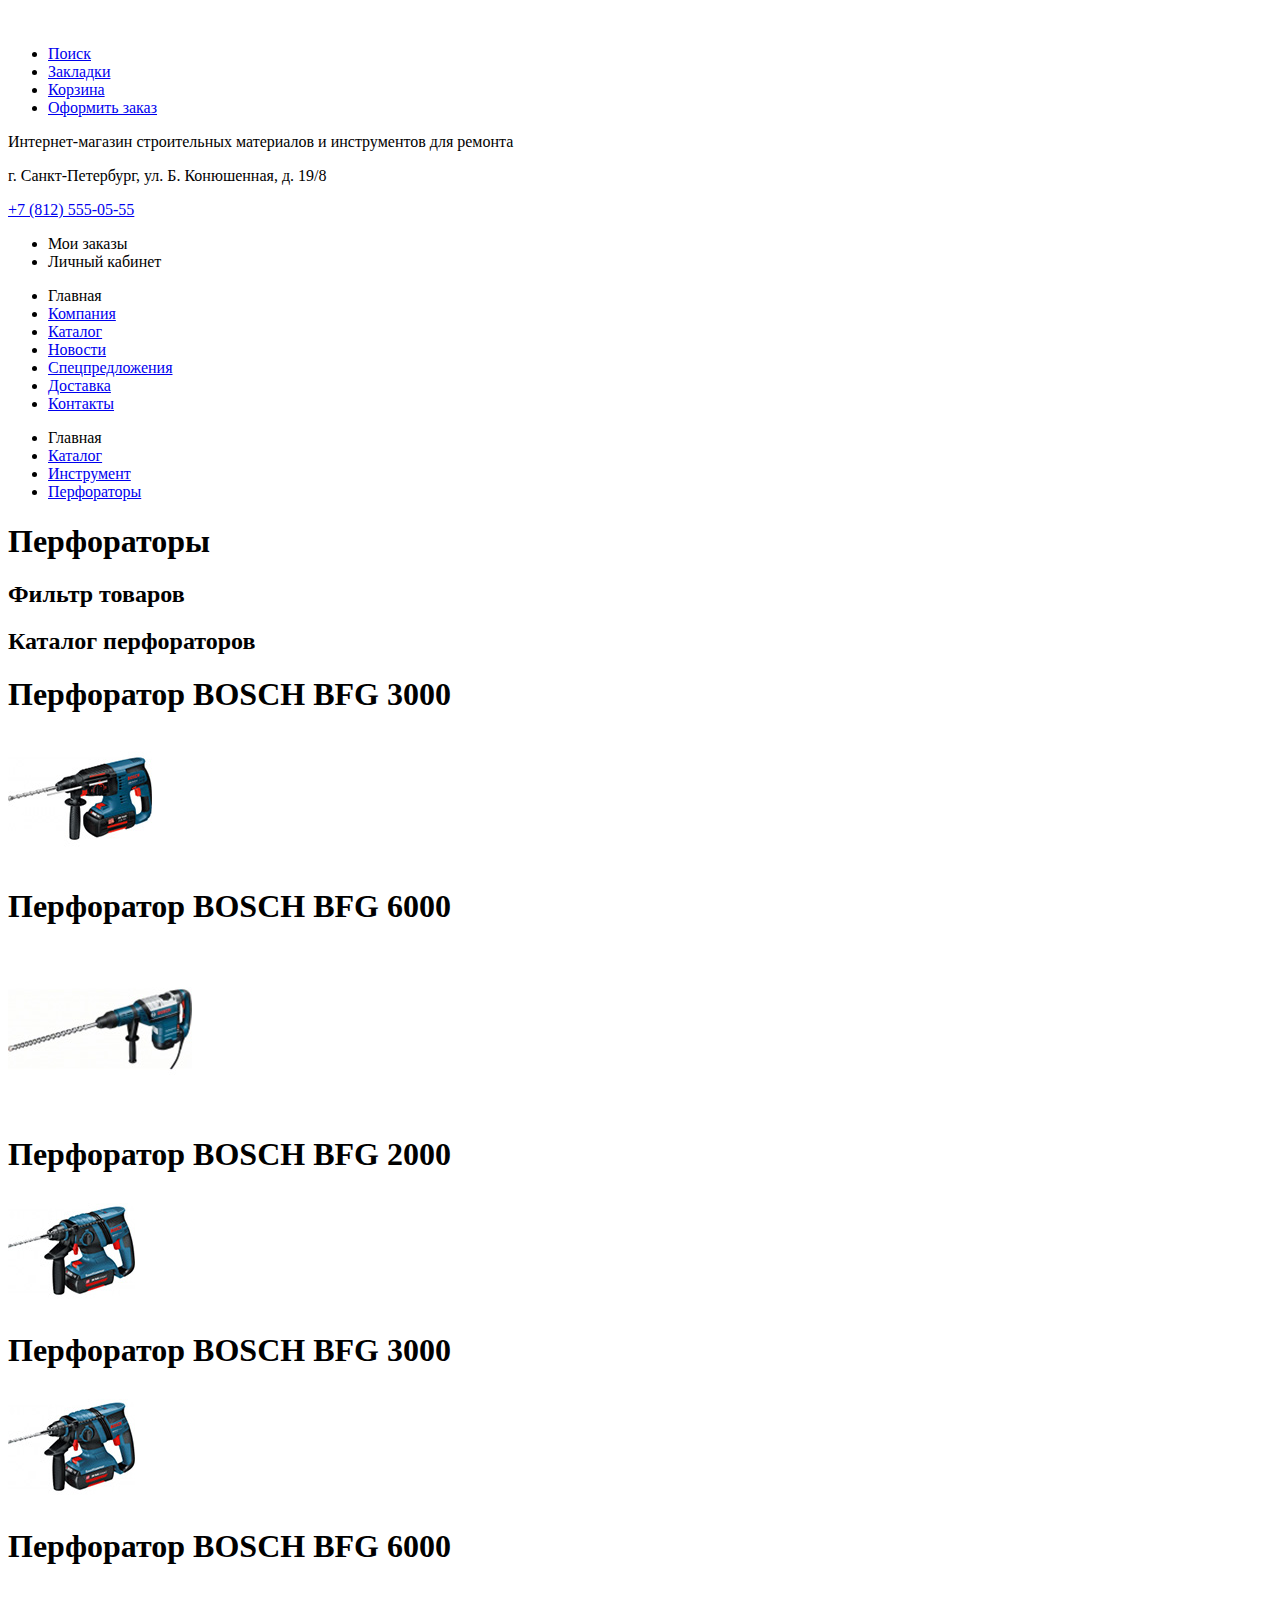
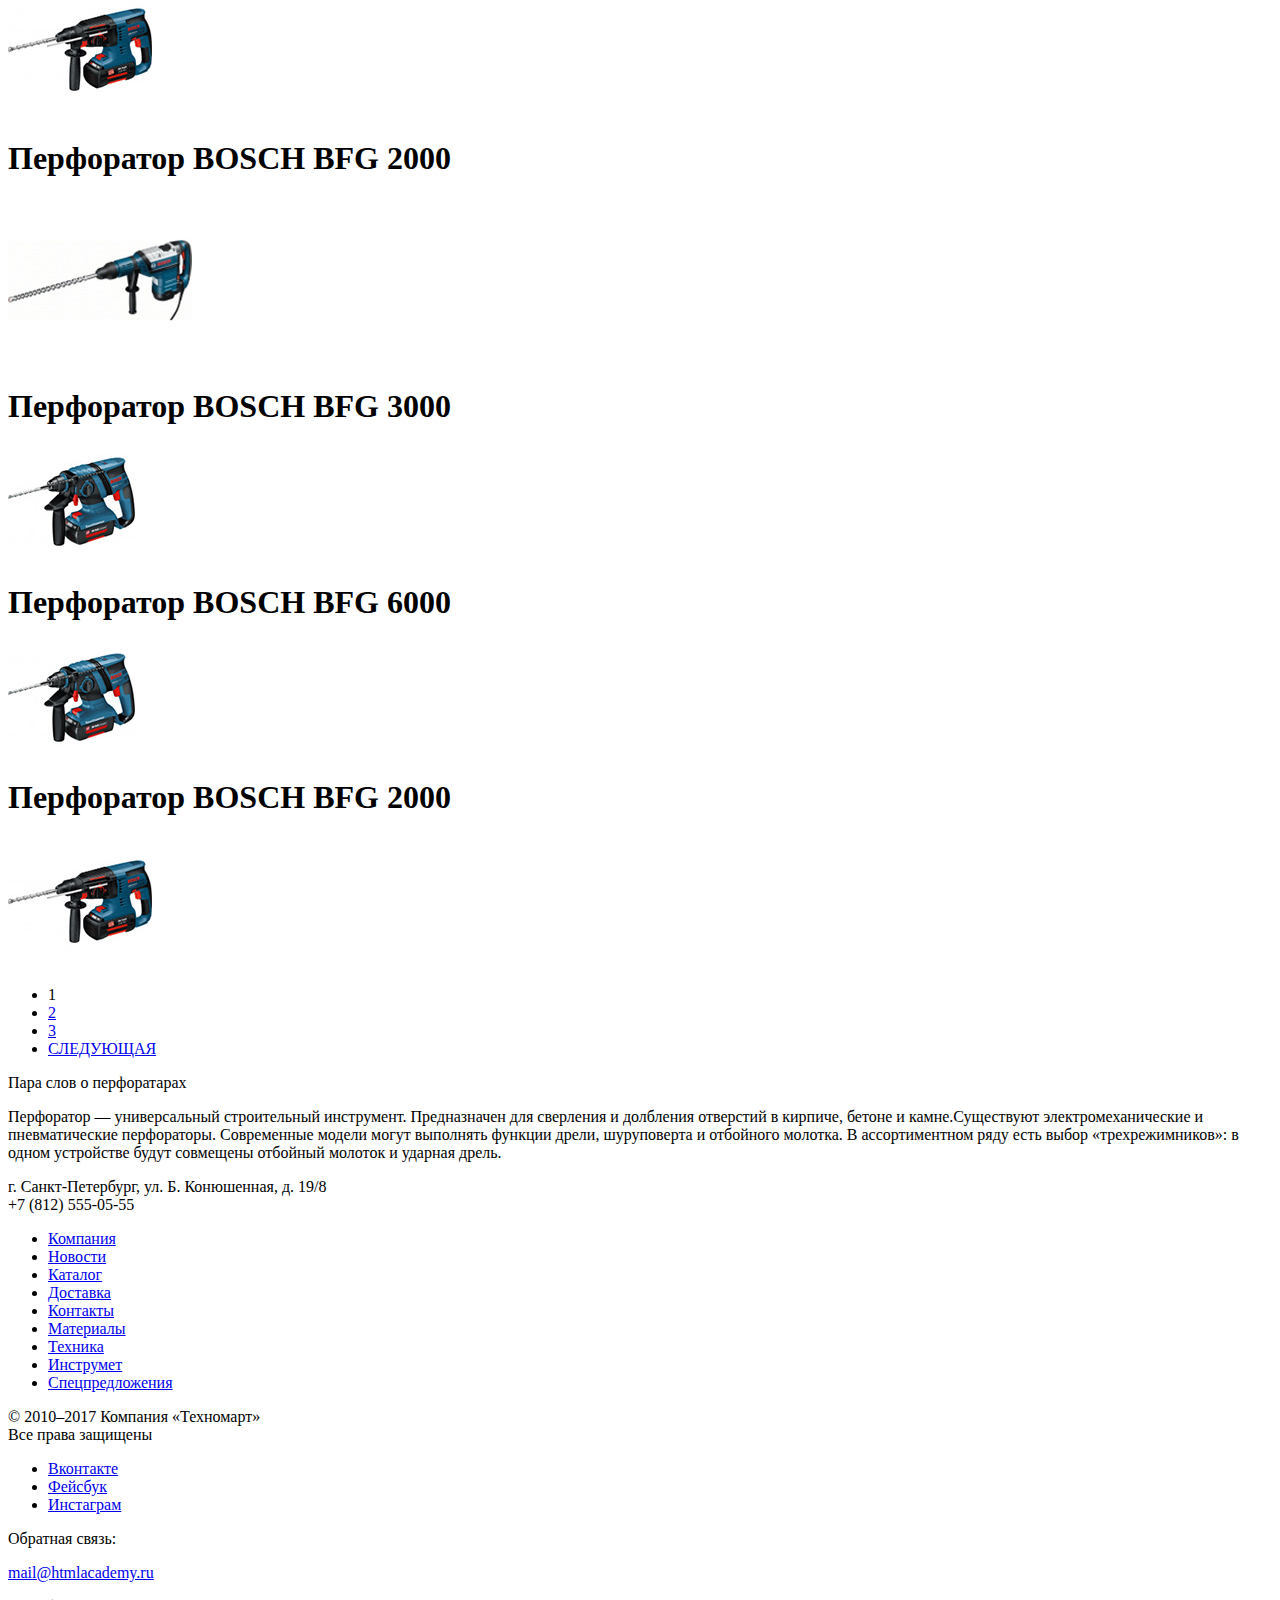
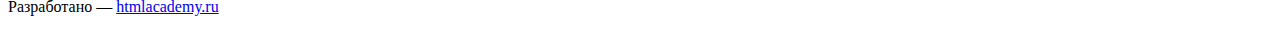
==== inner.html @ 3822a85f "Zweite Aufgabe" ====
<!DOCTYPE html>
<html lang="ru">
<head>
	<meta charset="UTF-8">
	<title>HTML Academy: Техномарт2</title>
</head>
<body>
	<header class="main-heder">
		<nav class="top-navigation">
			<a class="main-header-logo" href="index.html">
               <img src="img/index-logo.svg" alt="Логотип «Техномарт»">
            </a>
			<ul class="top-menu">
				<li class="search-link"><a href="#">Поиск</a></li>
				<li class="bookmarks-link"><a href="#">Закладки</a></li>
				<li class="cart-link"><a href="#">Корзина</a></li>
				<li class="order-link"><a href="#">Оформить заказ</a></li>
			</ul>
			<p class="row-heading"> Интернет-магазин строительных материалов и инструментов для ремонта</p>
			<p class="row-address">г. Санкт-Петербург, ул. Б. Конюшенная, д. 19/8</p>
			<p class="row-telefon"><a href="tel:+78125550555">+7 (812) 555-05-55</a></p>
			<ul class="user-navigation">
				<li class="orders-link">Мои заказы</li>
				<li class="PersonalArea-link">Личный кабинет</li>
			</ul>
		</nav>
		<nav class="site-navigation">
			<ul class="site-menu">
				<li><a>Главная</a></li>
				<li><a href="#">Компания</a></li>
				<li><a href="#">Каталог</a></li>
				<li><a href="#">Новости</a></li>
				<li><a href="#">Спецпредложения</a></li>
				<li><a href="#">Доставка</a></li>
				<li><a href="#">Контакты</a></li>
			</ul>
		</nav>
	</header>
	<main class="container">
		<ul class="breadcrubs">
			<li><a>Главная</a></li>
			<li><a href="#">Каталог</a></li>
			<li class="item-instruments"><a href="#">Инструмент</a></li>
			<li class="breadcrumbs-current"><a href="#">Перфораторы</a></li>
		</ul>
		<h1 class="visually-hidden">Перфораторы</h1>
		<section class="filters">
			<h2 class="visually-hidden">Фильтр товаров</h2>
			<!-- Здесь будет форма -->
		</section>
		<section class="catalog">
        	<h2 class="visually-hidden">Каталог перфораторов</h2>
        	<article class="catalog-item">
				<h1>Перфоратор BOSCH BFG 3000</h1>
				<a><img src="img/snippet-1.jpg" alt="Перфоратор BOSCH BFG 3000"></a>
        	</article>
        	<article class="catalog-item">
        		<h1>Перфоратор BOSCH BFG 6000</h1>
        		<a><img src="img/snippet-2.jpg" alt="Перфоратор BOSCH BFG 6000"></a>
        	</article>
        	<article class="catalog-item">
        		<h1>Перфоратор BOSCH BFG 2000</h1>
        		<a><img src="img/snippet-3.jpg" alt="Перфоратор BOSCH BFG 2000"></a>
        	</article>
        	<article class="catalog-item">
				<h1>Перфоратор BOSCH BFG 3000</h1>
				<a><img src="img/snippet-4.jpg" alt="Перфоратор BOSCH BFG 3000"></a>
        	</article>
        	<article class="catalog-item">
        		<h1>Перфоратор BOSCH BFG 6000</h1>
        		<a><img src="img/snippet-1.jpg" alt="Перфоратор BOSCH BFG 6000"></a>
        	</article>
        	<article class="catalog-item">
        		<h1>Перфоратор BOSCH BFG 2000</h1>
        		<a><img src="img/snippet-2.jpg" alt="Перфоратор BOSCH BFG 2000"></a>
        	</article>
        	<article class="catalog-item">
				<h1>Перфоратор BOSCH BFG 3000</h1>
				<a><img src="img/snippet-3.jpg" alt="Перфоратор BOSCH BFG 3000"></a>
        	</article>
        	<article class="catalog-item">
        		<h1>Перфоратор BOSCH BFG 6000</h1>
        		<a><img src="img/snippet-4.jpg" alt="Перфоратор BOSCH BFG 6000"></a>
        	</article>
        	<article class="catalog-item">
        		<h1>Перфоратор BOSCH BFG 2000</h1>
        		<a><img src="img/snippet-1.jpg" alt="Перфоратор BOSCH BFG 2000"></a>
        	</article>
        	<ul class="pagination-list">
          		<li class="pagination-item pagination-item-current"><a>1</a></li>
          		<li class="pagination-item"><a href="#">2</a></li>
          		<li class="pagination-item"><a href="#">3</a></li>
          		<li class="pagination-item"><a href="#">СЛЕДУЮЩАЯ</a></li>
        	</ul>

        </section>
        <section class="description">
        	<p>Пара слов о перфоратарах</p>
        	<p>Перфоратор — универсальный строительный инструмент. Предназначен для сверления и долбления отверстий в кирпиче, бетоне и камне.Существуют электромеханические и пневматические перфораторы. Современные модели могут выполнять функции дрели, шуруповерта и отбойного молотка. В ассортиментном ряду есть выбор «трехрежимников»: в одном устройстве будут совмещены отбойный молоток и ударная дрель.
        	</p>
        	
        </section>
 	</main>
 	<footer class="main-footer">
 		<div class="footer-address">
			<p>г. Санкт-Петербург, ул. Б. Конюшенная, д. 19/8<br>
			+7 (812) 555-05-55 </p>
		</div>
			<div class="footer-nav">
				<ul>
					<li><a href="#">Компания</a></li>
					<li><a href="#">Новости</a></li>
					<li><a href="#">Каталог</a></li>
					<li><a href="#">Доставка</a></li>
					<li><a href="#">Контакты</a></li>
					<li><a href="#">Материалы</a></li>
					<li><a href="#">Техника</a></li>
					<li><a href="#">Инструмет</a></li>
					<li><a href="#">Спецпредложения</a></li>
				</ul>
			</div>
			<p>© 2010–2017 Компания «Техномарт»<br>
				Все права защищены
			</p>
			<div class="footer-social">
       			<ul>
       				<li><a class="social-button" href="#">Вконтакте</a></li>
        			<li><a class="social-button" href="#">Фейсбук</a></li>
        			<li><a class="social-button" href="#">Инстаграм</a></li>
        		</ul>
      		</div>
			<p>Обратная связь:</p>
			<a href="mailto:mail@htmlacademy.ru">mail@htmlacademy.ru</a>
			<p>Разработано — <a href="http://htmlacademy.ru">htmlacademy.ru
			</a>
			</p>
		</footer>
	</body>
</html>
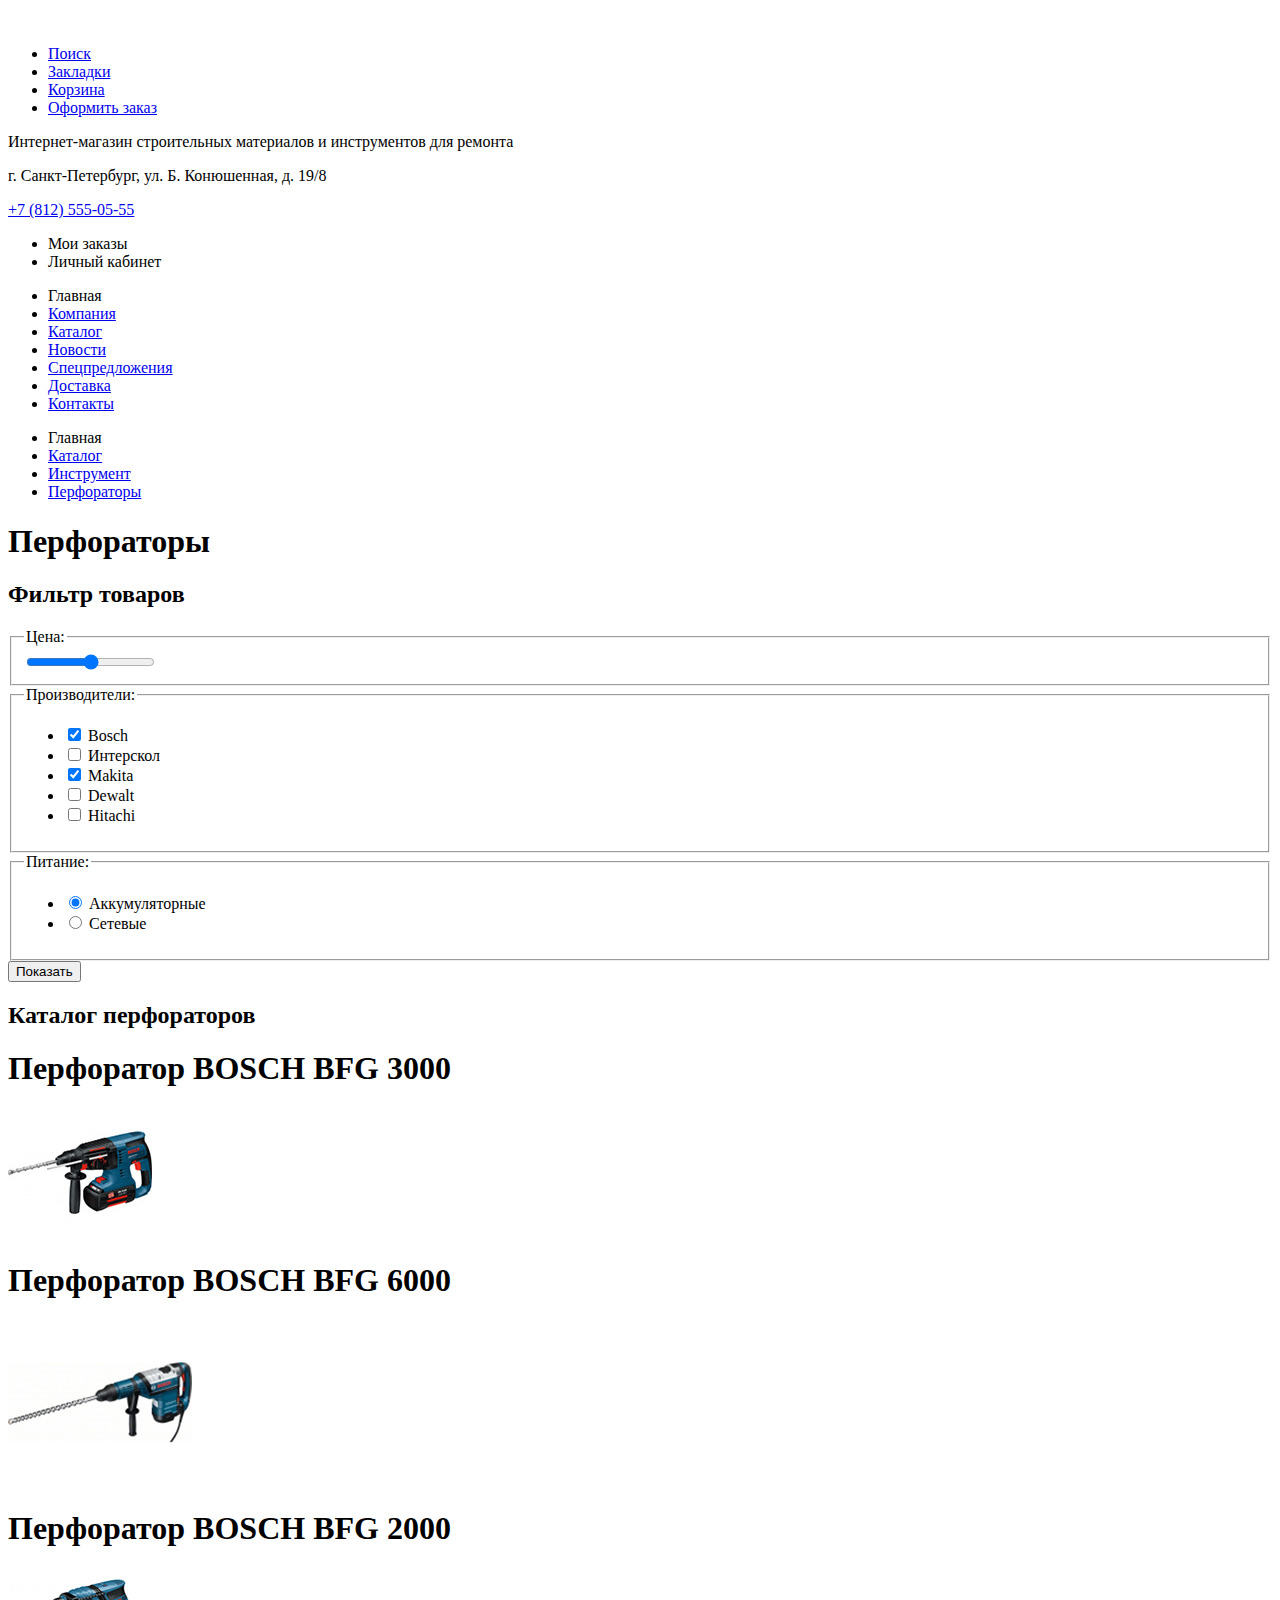
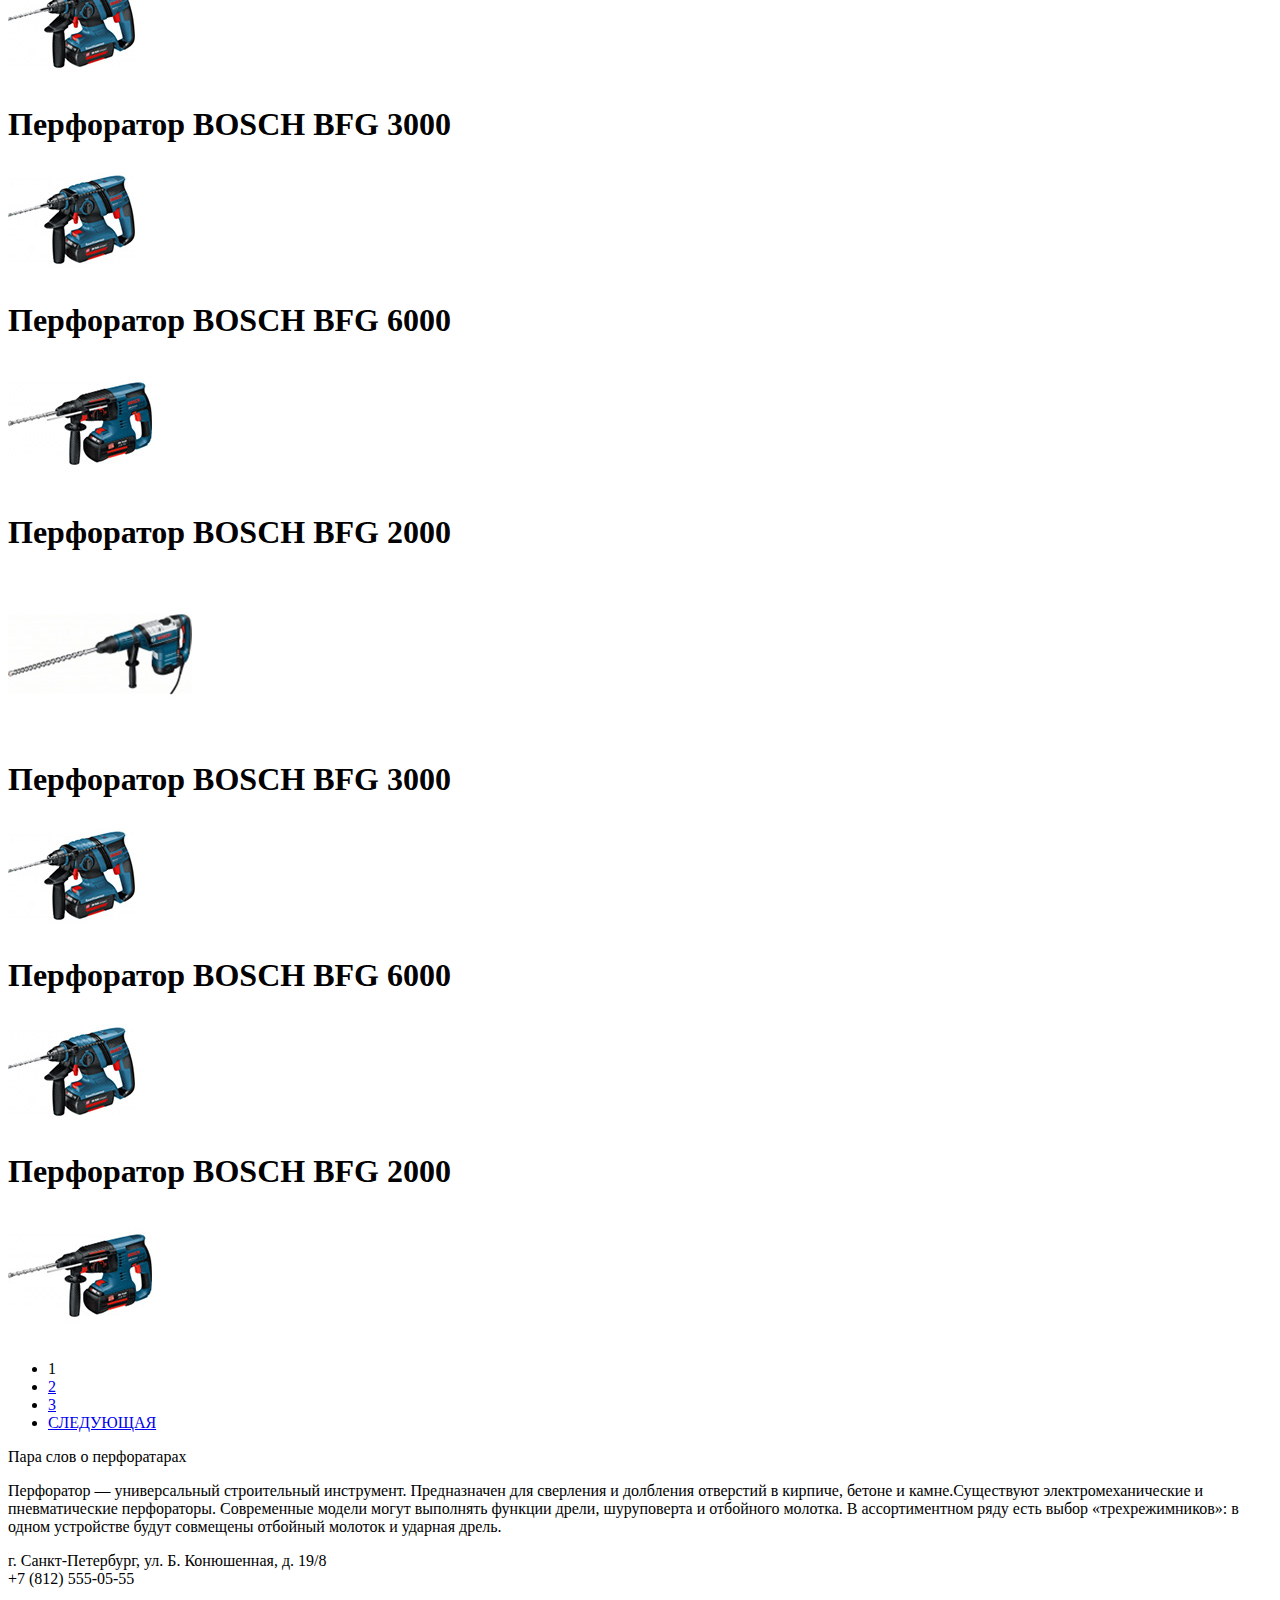
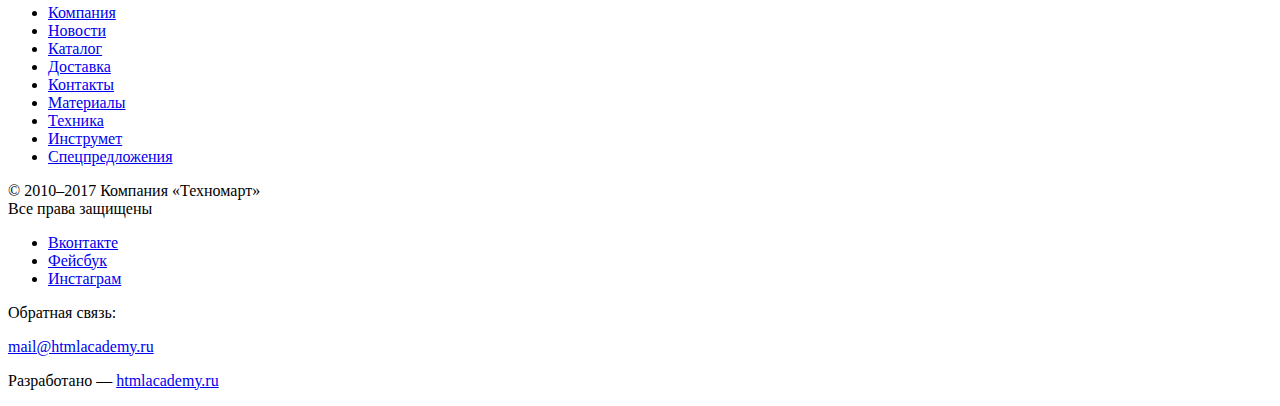
==== commit d47bef1e: "Dritte Aufgabe" ====
--- a/inner.html
+++ b/inner.html
@@ -46,7 +46,56 @@
 		<h1 class="visually-hidden">Перфораторы</h1>
 		<section class="filters">
 			<h2 class="visually-hidden">Фильтр товаров</h2>
-			<!-- Здесь будет форма -->
+			<form class="filter" method="get" action="https://echo.htmlacademy.ru">
+				<fieldset>
+					<legend>Цена:</legend>
+					<input type="range" name="preis-wahlen" id="filter-preis" min="0" max="30000" step="1">
+				</fieldset>
+				<fieldset>
+					<legend>Производители:</legend>
+					<ul>
+						<li>
+							<input type="checkbox" name="bosch" id="filter-bosch" checked>  
+							<label for="filter-bosch">Bosch</label>
+
+						</li>
+
+						<li>
+							<input type="checkbox" name="interskrol" id="filter-interskrol">
+							<label for="filter-interskrol">Интерскол</lable>
+
+						</li>
+						<li>
+							<input type="checkbox" name="makita" id="filter-makita" checked>
+							<label for="filter-makita">Makita</lable>
+
+						</li>
+						<li>
+							<input type="checkbox" name="dewalt" id="filter-dewalt">
+							<label for="filter-dewalt">Dewalt</lable>
+						</li>
+						<li>
+							<input type="checkbox" name="hitachi" id="filter-hitachi">
+							<label for="filter-hitachi">Hitachi</lable>
+						</li>
+					</ul>
+				</fieldset>
+				<fieldset>
+					<legend>Питание:</legend>
+					<ul>
+						<li>
+							<input type="radio" name="product-type" id="filter-akku" checked>
+							<label for="filter-akku">Аккумуляторные</label>
+						</li>
+
+						<li>
+							<input type="radio" name="product-type" id="filter-netz">
+							<label for="filter-netz">Сетевые</label>
+						</li>
+					</ul>
+				</fieldset>	
+				<button class="button" type="submit">Показать</button>
+			</form>
 		</section>
 		<section class="catalog">
         	<h2 class="visually-hidden">Каталог перфораторов</h2>
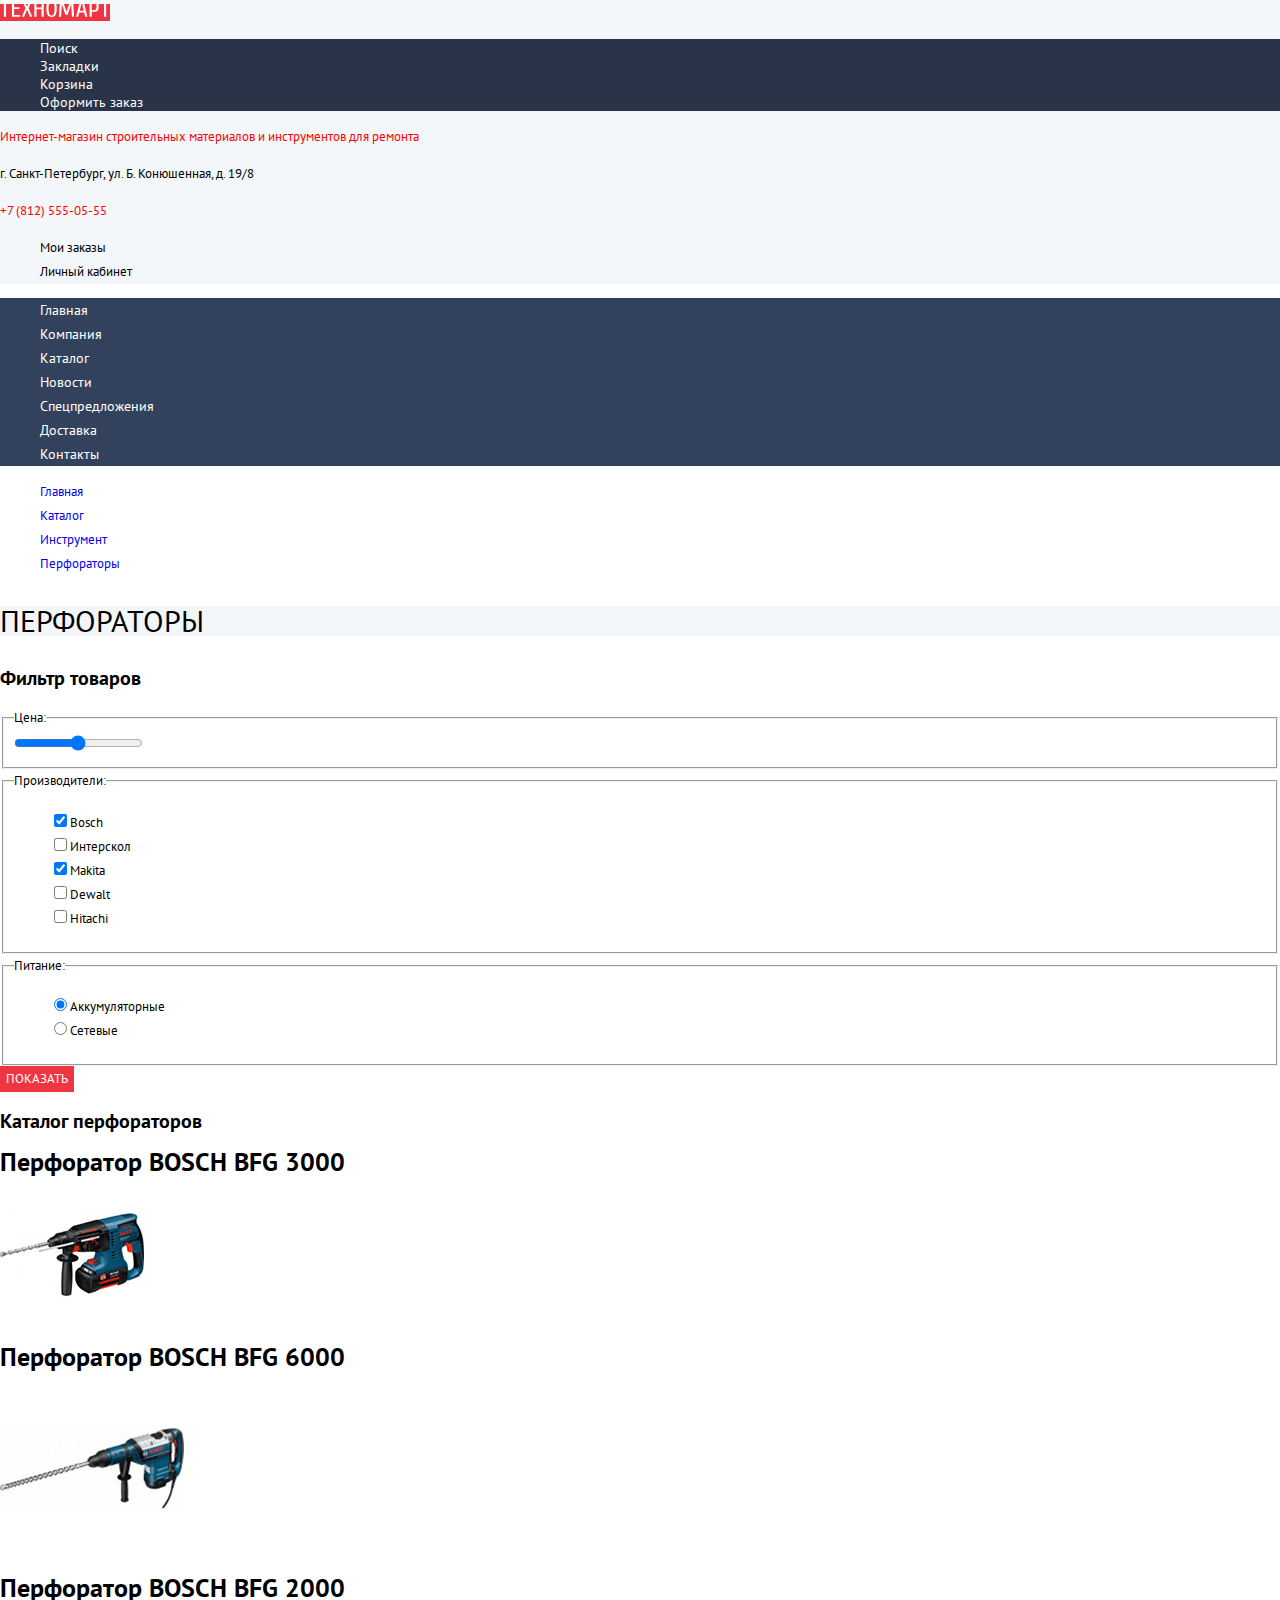
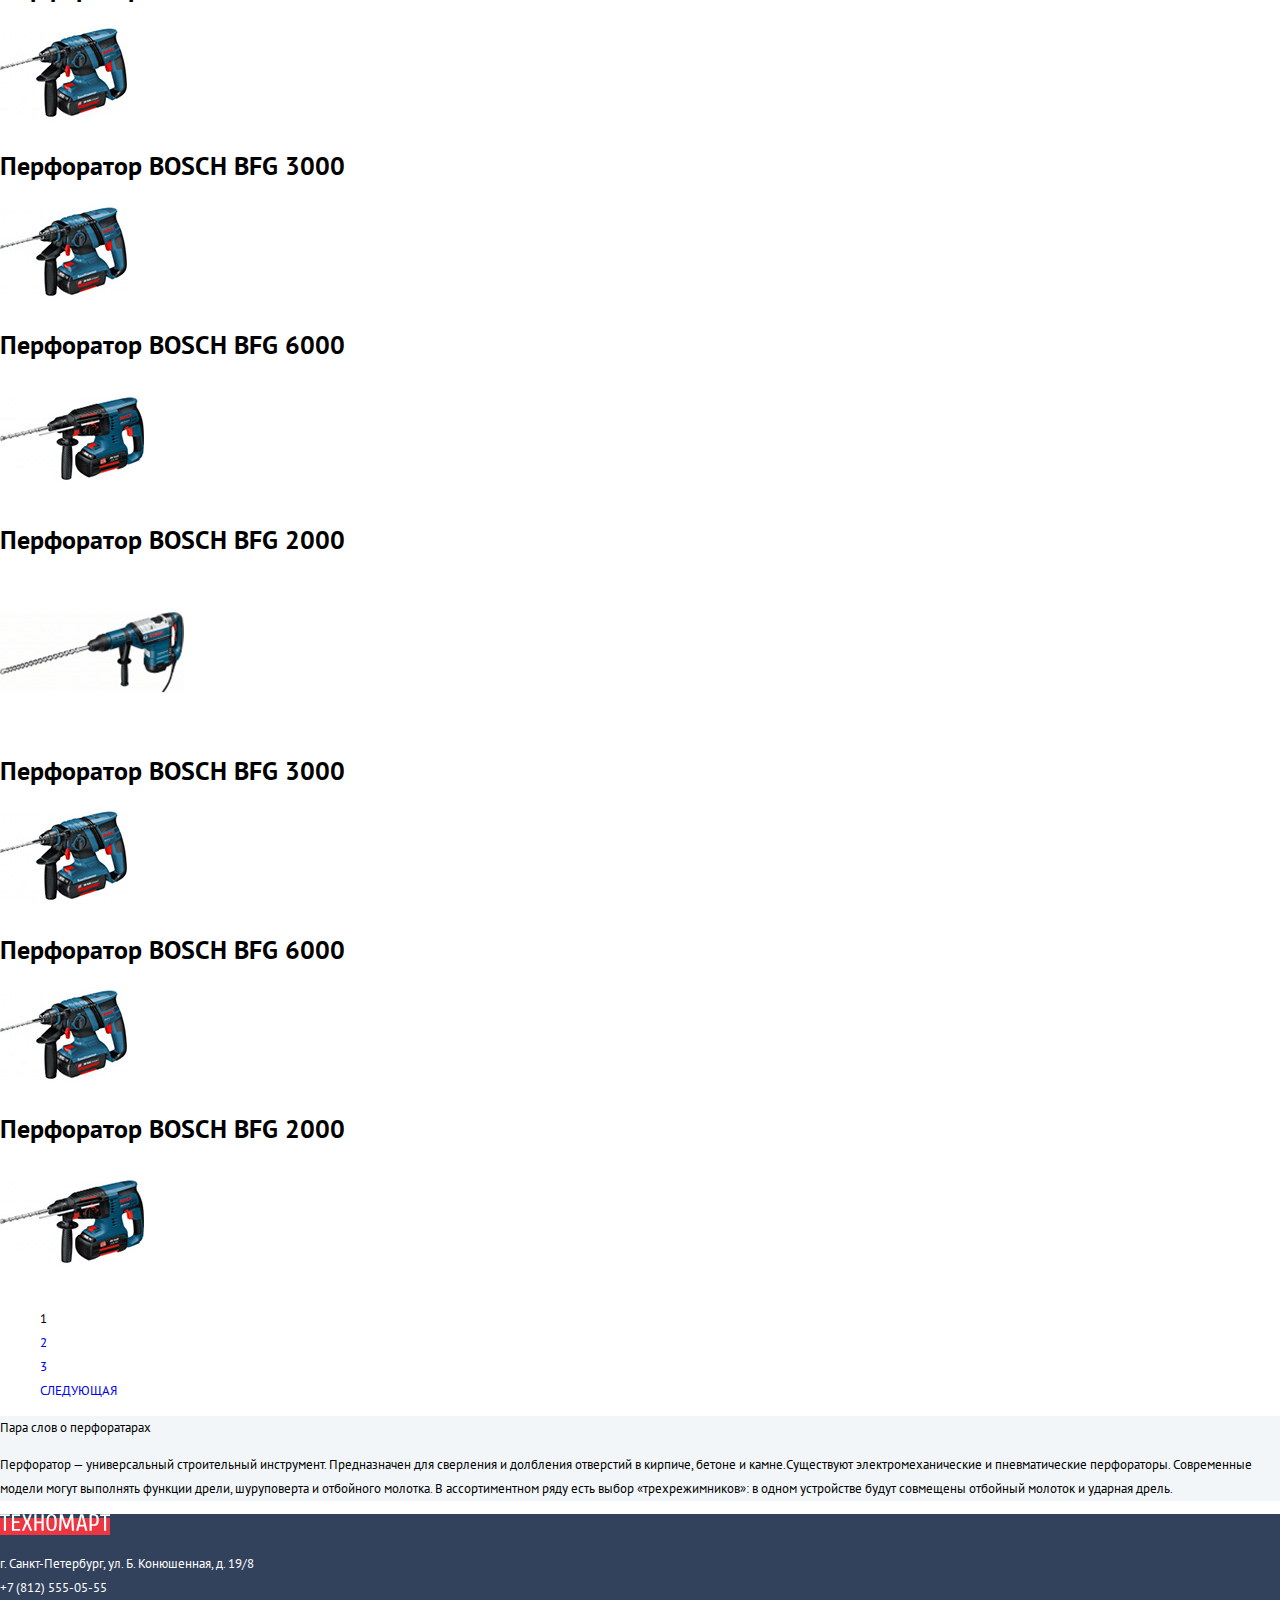
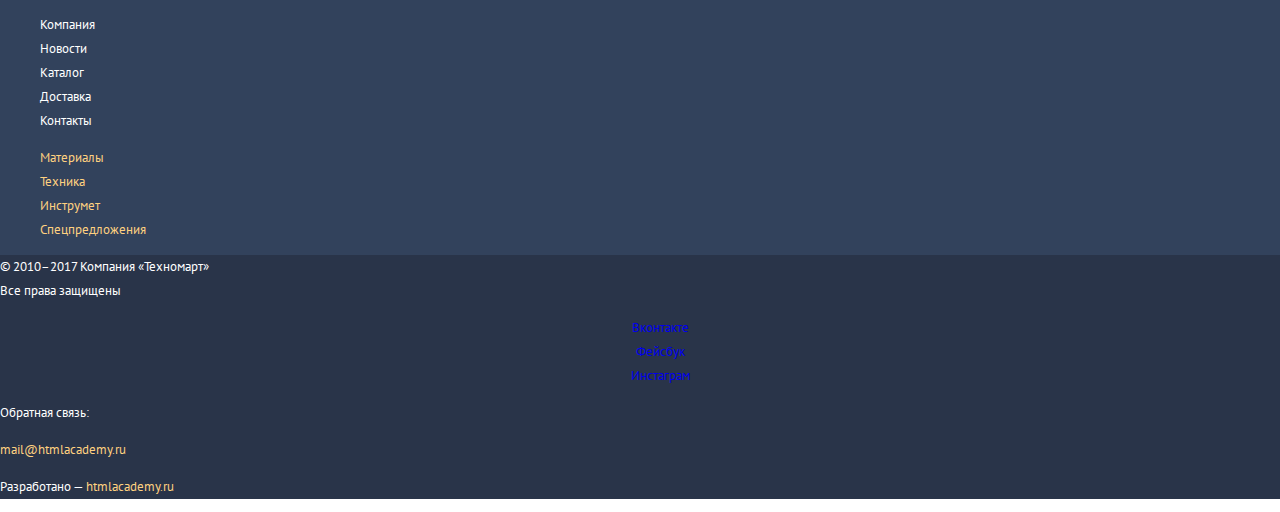
==== commit b220be86: "Vierte Aufgabe" ====
--- a/inner.html
+++ b/inner.html
@@ -3,6 +3,9 @@
 <head>
 	<meta charset="UTF-8">
 	<title>HTML Academy: Техномарт2</title>
+	<link href="https://fonts.googleapis.com/css?family=PT+Sans&amp;subset=cyrillic" rel="stylesheet">
+    <link href="css/normalize.css" rel="stylesheet">
+    <link rel="stylesheet" type="text/css" href="css/mystyle.css">
 </head>
 <body>
 	<header class="main-heder">
@@ -26,7 +29,7 @@
 		</nav>
 		<nav class="site-navigation">
 			<ul class="site-menu">
-				<li><a>Главная</a></li>
+				<li><a href="#">Главная</a></li>
 				<li><a href="#">Компания</a></li>
 				<li><a href="#">Каталог</a></li>
 				<li><a href="#">Новости</a></li>
@@ -38,12 +41,12 @@
 	</header>
 	<main class="container">
 		<ul class="breadcrubs">
-			<li><a>Главная</a></li>
+			<li><a href="#">Главная</a></li>
 			<li><a href="#">Каталог</a></li>
 			<li class="item-instruments"><a href="#">Инструмент</a></li>
 			<li class="breadcrumbs-current"><a href="#">Перфораторы</a></li>
 		</ul>
-		<h1 class="visually-hidden">Перфораторы</h1>
+		<p class="beschriftung-inner">Перфораторы</p>
 		<section class="filters">
 			<h2 class="visually-hidden">Фильтр товаров</h2>
 			<form class="filter" method="get" action="https://echo.htmlacademy.ru">
@@ -53,20 +56,20 @@
 				</fieldset>
 				<fieldset>
 					<legend>Производители:</legend>
-					<ul>
-						<li>
-							<input type="checkbox" name="bosch" id="filter-bosch" checked>  
+					<ul class="filters-list">
+						<li>
+							<input class="filter-input" type="checkbox" name="bosch" id="filter-bosch" checked>  
 							<label for="filter-bosch">Bosch</label>
 
 						</li>
 
 						<li>
-							<input type="checkbox" name="interskrol" id="filter-interskrol">
+							<input  class="filter-input" type="checkbox" name="interskrol" id="filter-interskrol">
 							<label for="filter-interskrol">Интерскол</lable>
 
 						</li>
 						<li>
-							<input type="checkbox" name="makita" id="filter-makita" checked>
+							<input  class="filter-input" type="checkbox" name="makita" id="filter-makita" checked>
 							<label for="filter-makita">Makita</lable>
 
 						</li>
@@ -82,7 +85,7 @@
 				</fieldset>
 				<fieldset>
 					<legend>Питание:</legend>
-					<ul>
+					<ul class="filters-list">
 						<li>
 							<input type="radio" name="product-type" id="filter-akku" checked>
 							<label for="filter-akku">Аккумуляторные</label>
@@ -151,38 +154,47 @@
         </section>
  	</main>
  	<footer class="main-footer">
+ 		<a class="main-header-logo">
+               <img src="img/index-logo.svg" alt="Логотип «Техномарт»">
+            </a>
  		<div class="footer-address">
 			<p>г. Санкт-Петербург, ул. Б. Конюшенная, д. 19/8<br>
 			+7 (812) 555-05-55 </p>
 		</div>
 			<div class="footer-nav">
-				<ul>
+				<ul class="footer-nav-list1">
 					<li><a href="#">Компания</a></li>
 					<li><a href="#">Новости</a></li>
 					<li><a href="#">Каталог</a></li>
 					<li><a href="#">Доставка</a></li>
 					<li><a href="#">Контакты</a></li>
+				</ul>
+				<ul class="footer-nav-list2">
 					<li><a href="#">Материалы</a></li>
 					<li><a href="#">Техника</a></li>
 					<li><a href="#">Инструмет</a></li>
 					<li><a href="#">Спецпредложения</a></li>
 				</ul>
 			</div>
-			<p>© 2010–2017 Компания «Техномарт»<br>
+			<div class="part-footer">
+				<p>© 2010–2017 Компания «Техномарт»<br>
 				Все права защищены
-			</p>
-			<div class="footer-social">
-       			<ul>
-       				<li><a class="social-button" href="#">Вконтакте</a></li>
-        			<li><a class="social-button" href="#">Фейсбук</a></li>
-        			<li><a class="social-button" href="#">Инстаграм</a></li>
-        		</ul>
-      		</div>
-			<p>Обратная связь:</p>
-			<a href="mailto:mail@htmlacademy.ru">mail@htmlacademy.ru</a>
-			<p>Разработано — <a href="http://htmlacademy.ru">htmlacademy.ru
-			</a>
-			</p>
+				</p>
+				<div class="footer-social">
+       				<ul class="footer-social-list">
+       					<li><a class="social-button" href="#">Вконтакте</a></li>
+        				<li><a class="social-button" href="#">Фейсбук</a></li>
+        				<li><a class="social-button" href="#">Инстаграм</a></li>
+        			</ul>
+      			</div>
+      			<div class="entwickler-contacts">
+					<p>Обратная связь:</p>
+					<a href="mailto:mail@htmlacademy.ru">mail@htmlacademy.ru</a>
+					<p>Разработано — <a href="http://htmlacademy.ru">htmlacademy.ru
+					</a>
+					</p>
+				</div>
+			</div>
 		</footer>
 	</body>
 </html>--- a/css/mystyle.css
+++ b/css/mystyle.css
@@ -0,0 +1,215 @@
+body {
+  margin: 0;
+  padding: 0;
+
+  font-family: "PT Sans", Arial, sans-serif;
+  font-size: 13px;
+  line-height: 24px;
+  font-weight: regular;
+  color: #000000;
+
+
+  background-color: #ffffff;
+}
+
+a {
+  text-decoration: none;
+}
+
+.main-header-logo {
+  background-color: #ee3643; 
+}
+
+.top-navigation {
+  background-color: #f3f7f9;
+} 
+
+.top-menu {
+  background-color: #293449;
+  font-size: 14px;
+  line-height: 18px;
+  font-weight: regular;
+  color: #ffffff;
+
+}
+
+.site-navigation {
+  background-color: #32425c;
+  font-size: 14px;
+  line-height: 24px;
+  font-weight: regular;
+  color: #ffffff;
+}
+
+.top-menu,
+.selection-list,
+.site-menu,
+.site-navigation,
+.footer-nav-list1,
+.footer-nav-list2,
+.footer-social-list,
+.breadcrubs,
+.filters-list,
+.products-list,
+.pagination-list,
+.user-navigation {
+  list-style: none;
+}
+
+.top-menu a,
+.footer-nav-list1 a,
+.footer-nav-list2 a,
+.site-navigation a {
+  color: #ffffff;
+}
+
+.top-menu a:hover,
+.top-menu a:focus {
+  background-color: #212a3a;
+}
+
+.top-menu a:active {
+  background-color: #161d29;
+}
+
+.user-navigation a:hover,
+.user-navigation a:focus {
+  color: #ee3643;
+}
+
+.user-navigation a:active {
+  color: #cacaca;
+}
+
+.site-menu a:hover,
+.site-menu a:focus {
+  background-color: #293449;
+}
+
+.site-menu a:active {
+  background-color: #1d2739;
+}
+
+.row-telefon a,
+.row-heading {
+  color: red;
+}
+
+.beschriftung {
+  background-color: #f9f5f0;
+  text-transform: uppercase;
+  font-size: 30px;
+  line-height: 30px;
+}
+
+.beschriftung-inner {
+  background-color: #f2f6f8;
+  text-transform: uppercase;
+  font-size: 30px;
+  line-height: 30px;
+}
+
+.button {
+  font: inherit;
+
+  text-align: center;
+  color: #ffffff;
+  vertical-align: middle;
+  text-transform: uppercase;
+
+  background-color: #ee3643;
+  border: none;
+}
+
+.button:hover,
+.button:focus {
+  background-color: #ca2c37;
+}
+
+.button:active {
+  background-color: #ba2732;
+}
+
+.selection{
+  background-color: #32425c;
+}
+
+.selection-list a {
+  color: #ffffff;
+}
+
+.appointment-item input,
+.appointment-item textarea {
+  font: inherit;
+  background-color: transparent;
+}
+
+.catalog-list {
+  list-style: none;
+}
+
+.company-item {
+  border: 1px solid #e5e5e5;
+}
+
+.company-item:hover {
+  box-shadow: 0 0 10px rgba(0, 0, 0, 0.2);
+}
+
+.service {
+  background-color: #f4f8fa;
+}
+
+.main-footer {
+  color: #ffffff;
+  background-color: #32425c;
+}
+
+.part-footer {
+  background-color: #293449;
+}
+
+.description {
+  background-color: #f2f6f8;
+}
+
+.footer-nav-list2 a {
+  color: #ffd180;
+}
+
+.footer-nav-list2 a:hover,
+.footer-nav-list2 a:focus {
+  text-decoration: underline;
+}
+
+.footer-nav-list1 a:hover,
+.footer-nav-list1 a:focus {
+  text-decoration: underline;
+}
+
+
+.footer-nav-list2 a:active {
+  color: #ffd180;
+}
+
+.footer-nav-list1 a:active {
+  color: #f1f5f7;
+}
+
+.footer-social {
+  text-align: center;
+}
+
+.entwickler-contacts a {
+  color: #ffd180;
+}
+
+.entwickler-contacts a:hover,
+.entwickler-contacts a:focus {
+  text-decoration: underline;
+}
+
+.entwickler-contacts a:active {
+  color: #ee3643;
+}
+
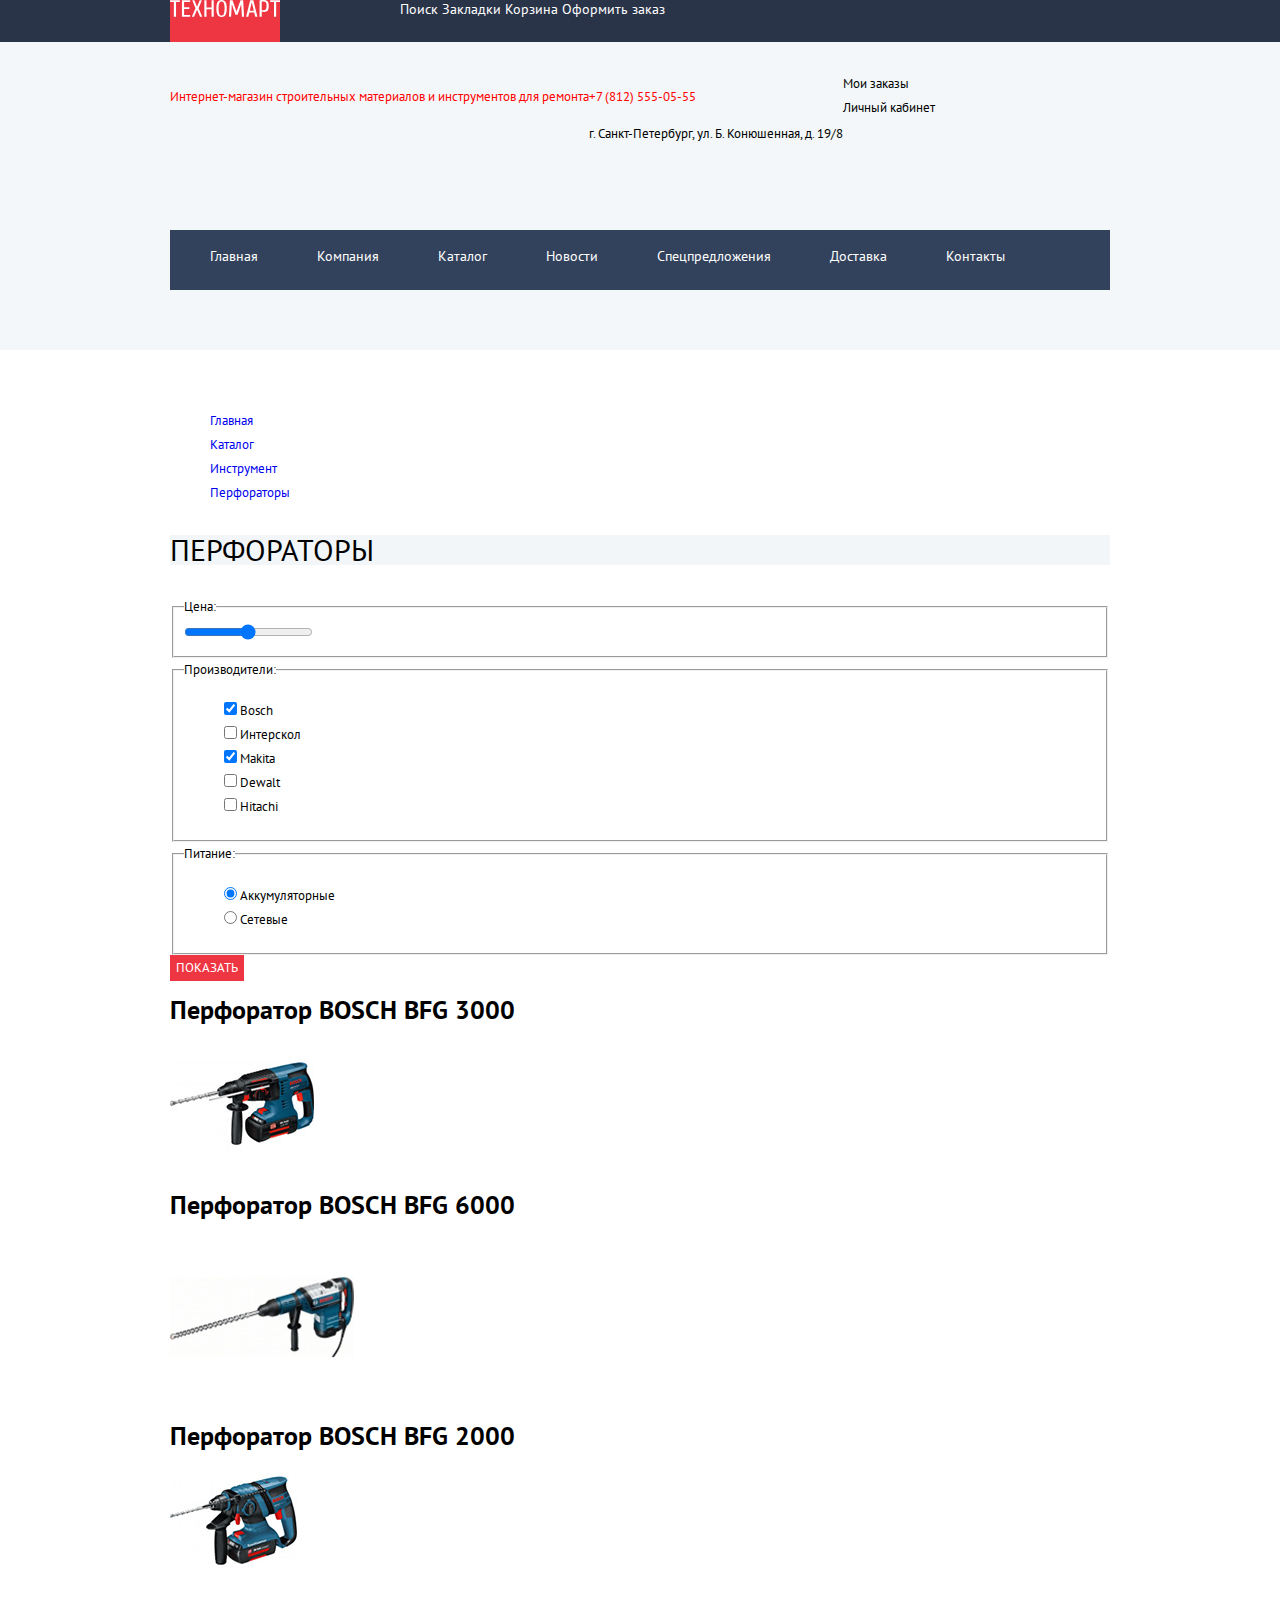
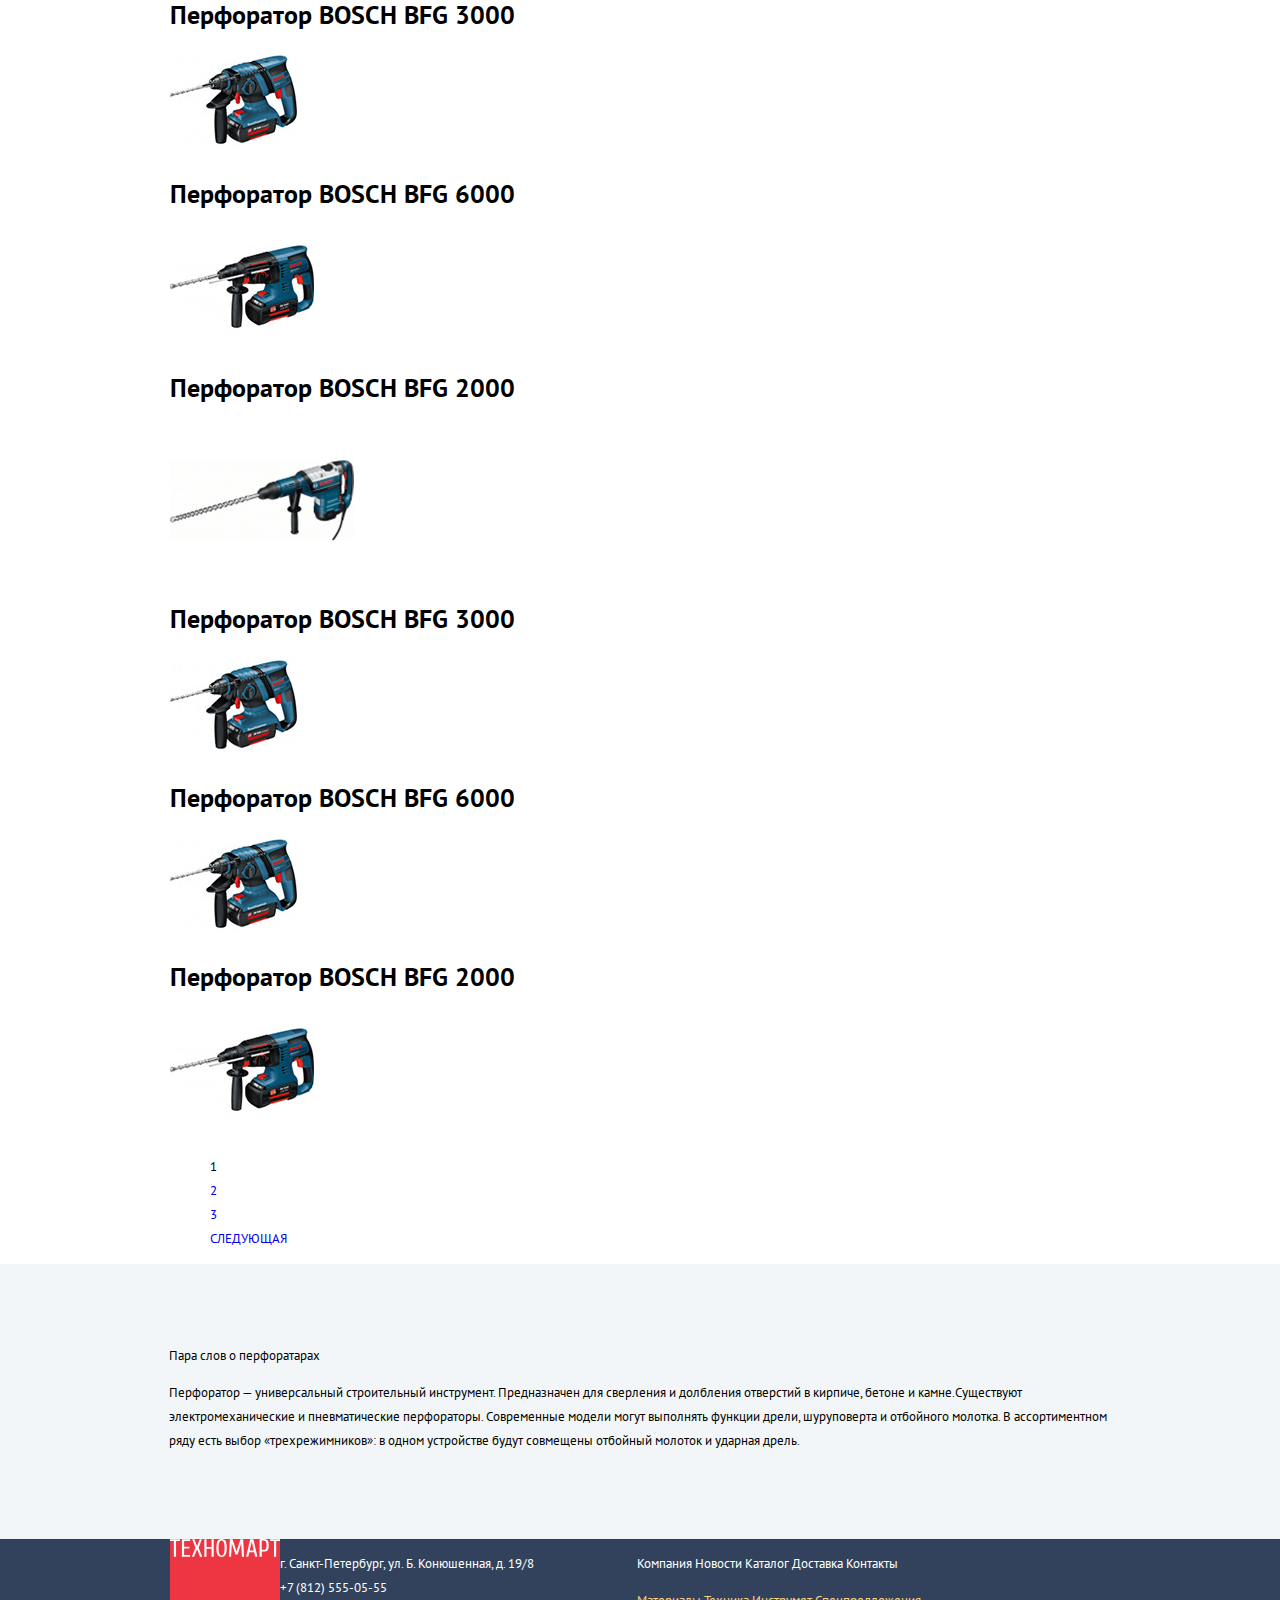
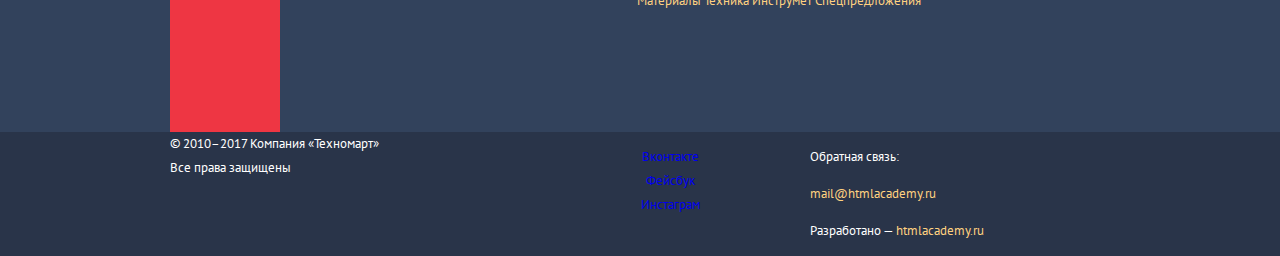
==== commit a44b1c0b: "Fünfte Aufgabe" ====
--- a/inner.html
+++ b/inner.html
@@ -8,35 +8,45 @@
     <link rel="stylesheet" type="text/css" href="css/mystyle.css">
 </head>
 <body>
-	<header class="main-heder">
+	<header class="main-header">
 		<nav class="top-navigation">
-			<a class="main-header-logo" href="index.html">
-               <img src="img/index-logo.svg" alt="Логотип «Техномарт»">
-            </a>
-			<ul class="top-menu">
-				<li class="search-link"><a href="#">Поиск</a></li>
-				<li class="bookmarks-link"><a href="#">Закладки</a></li>
-				<li class="cart-link"><a href="#">Корзина</a></li>
-				<li class="order-link"><a href="#">Оформить заказ</a></li>
-			</ul>
-			<p class="row-heading"> Интернет-магазин строительных материалов и инструментов для ремонта</p>
-			<p class="row-address">г. Санкт-Петербург, ул. Б. Конюшенная, д. 19/8</p>
-			<p class="row-telefon"><a href="tel:+78125550555">+7 (812) 555-05-55</a></p>
-			<ul class="user-navigation">
-				<li class="orders-link">Мои заказы</li>
-				<li class="PersonalArea-link">Личный кабинет</li>
-			</ul>
-		</nav>
-		<nav class="site-navigation">
-			<ul class="site-menu">
-				<li><a href="#">Главная</a></li>
-				<li><a href="#">Компания</a></li>
-				<li><a href="#">Каталог</a></li>
-				<li><a href="#">Новости</a></li>
-				<li><a href="#">Спецпредложения</a></li>
-				<li><a href="#">Доставка</a></li>
-				<li><a href="#">Контакты</a></li>
-			</ul>
+			<div class="main-navigation-wrapper">
+				<div class="container">
+					<a class="main-header-logo">
+               		<img src="img/index-logo.svg" alt="Логотип «Техномарт»">
+            		</a>
+            		<ul class="top-menu">
+						<li class="search-link"><a href="#">Поиск</a></li>
+						<li class="bookmarks-link"><a href="#">Закладки</a></li>
+						<li class="cart-link"><a href="#">Корзина</a></li>
+						<li class="order-link"><a href="#">Оформить заказ</a></li>
+					</ul>
+				</div>
+			</div>
+			<div class="navigation-mitte">	
+				<p class="row-heading"> Интернет-магазин строительных материалов и инструментов для ремонта</p>
+				<div class="telefon-adress">
+					<p class="row-telefon"><a href="tel:+78125550555">+7 (812) 555-05-55</a></p>
+					<p class="row-address">г. Санкт-Петербург, ул. Б. Конюшенная, д. 19/8</p>
+				</div>
+				<ul class="user-navigation">
+					<li class="orders-link">Мои заказы</li>
+					<li class="PersonalArea-link">Личный кабинет</li>
+				</ul>
+			</div>	
+		
+			<nav class="site-navigation">
+				<ul class="site-menu">
+					<li><a href="#">Главная</a></li>
+					<li><a href="#">Компания</a></li>
+					<li><a href="inner.html">Каталог</a></li>
+					<li><a href="#">Новости</a></li>
+					<li><a href="#">Спецпредложения</a></li>
+					<li><a href="#">Доставка</a></li>
+					<li><a href="#">Контакты</a></li>
+				</ul>
+
+			</nav>
 		</nav>
 	</header>
 	<main class="container">
@@ -146,38 +156,44 @@
         	</ul>
 
         </section>
+    </main>
         <section class="description">
+        	<div class="container">
         	<p>Пара слов о перфоратарах</p>
         	<p>Перфоратор — универсальный строительный инструмент. Предназначен для сверления и долбления отверстий в кирпиче, бетоне и камне.Существуют электромеханические и пневматические перфораторы. Современные модели могут выполнять функции дрели, шуруповерта и отбойного молотка. В ассортиментном ряду есть выбор «трехрежимников»: в одном устройстве будут совмещены отбойный молоток и ударная дрель.
         	</p>
+        </div>
         	
         </section>
  	</main>
  	<footer class="main-footer">
- 		<a class="main-header-logo">
+			<div class="container">
+			<a class="main-header-logo">
                <img src="img/index-logo.svg" alt="Логотип «Техномарт»">
             </a>
- 		<div class="footer-address">
-			<p>г. Санкт-Петербург, ул. Б. Конюшенная, д. 19/8<br>
-			+7 (812) 555-05-55 </p>
-		</div>
+			<div class="footer-address">
+				<p>г. Санкт-Петербург, ул. Б. Конюшенная, д. 19/8<br>
+				+7 (812) 555-05-55 </p>
+			</div>
 			<div class="footer-nav">
-				<ul class="footer-nav-list1">
+				<ul class="footer-nav-list-one">
 					<li><a href="#">Компания</a></li>
 					<li><a href="#">Новости</a></li>
 					<li><a href="#">Каталог</a></li>
 					<li><a href="#">Доставка</a></li>
 					<li><a href="#">Контакты</a></li>
 				</ul>
-				<ul class="footer-nav-list2">
+				<ul class="footer-nav-list-two">
 					<li><a href="#">Материалы</a></li>
 					<li><a href="#">Техника</a></li>
 					<li><a href="#">Инструмет</a></li>
 					<li><a href="#">Спецпредложения</a></li>
 				</ul>
 			</div>
+		</div>
 			<div class="part-footer">
-				<p>© 2010–2017 Компания «Техномарт»<br>
+				<div class="container">
+				<p class="footer-copyright">© 2010–2017 Компания «Техномарт»<br>
 				Все права защищены
 				</p>
 				<div class="footer-social">
@@ -195,6 +211,8 @@
 					</p>
 				</div>
 			</div>
+			</div>
+
 		</footer>
-	</body>
-</html>+  </body>
+</html>
--- a/css/mystyle.css
+++ b/css/mystyle.css
@@ -17,7 +17,7 @@
 }
 
 .main-header-logo {
-  background-color: #ee3643; 
+  background-color:  
 }
 
 .top-navigation {
@@ -30,7 +30,6 @@
   line-height: 18px;
   font-weight: regular;
   color: #ffffff;
-
 }
 
 .site-navigation {
@@ -41,15 +40,25 @@
   color: #ffffff;
 }
 
+.visually-hidden {
+  position: absolute;
+  clip: rect(0 0 0 0);
+  width: 1px;
+  height: 1px;
+  margin: -1px;
+  …
+}
+
 .top-menu,
 .selection-list,
 .site-menu,
 .site-navigation,
-.footer-nav-list1,
-.footer-nav-list2,
+.footer-nav-list-one,
+.footer-nav-list-two,
 .footer-social-list,
 .breadcrubs,
 .filters-list,
+.items-list,
 .products-list,
 .pagination-list,
 .user-navigation {
@@ -57,8 +66,8 @@
 }
 
 .top-menu a,
-.footer-nav-list1 a,
-.footer-nav-list2 a,
+.footer-nav-list-one a,
+.footer-nav-list-two a,
 .site-navigation a {
   color: #ffffff;
 }
@@ -173,26 +182,26 @@
   background-color: #f2f6f8;
 }
 
-.footer-nav-list2 a {
+.footer-nav-list-two a {
   color: #ffd180;
 }
 
-.footer-nav-list2 a:hover,
-.footer-nav-list2 a:focus {
+.footer-nav-list-one a:hover,
+.footer-nav-list-two a:focus {
   text-decoration: underline;
 }
 
-.footer-nav-list1 a:hover,
-.footer-nav-list1 a:focus {
+.footer-nav-list-one a:hover,
+.footer-nav-list-two a:focus {
   text-decoration: underline;
 }
 
 
-.footer-nav-list2 a:active {
+.footer-nav-list-two a:active {
   color: #ffd180;
 }
 
-.footer-nav-list1 a:active {
+.footer-nav-list-one a:active {
   color: #f1f5f7;
 }
 
@@ -213,3 +222,229 @@
   color: #ee3643;
 }
 
+
+
+
+/*Raster*/
+
+html,
+body {
+  min-width: 1200px;
+  min-height: 1773px;
+}
+
+.main-header {
+  min-height: 320px;
+  margin-bottom: 59px;
+}
+
+.top-navigation {
+  display: flex;
+  flex-direction: column;
+  align-items: center;
+
+  min-height: 320px;
+}
+  
+.main-navigation-wrapper {
+  width: 100%;
+  margin-bottom: 30px;
+  
+  background-color: #293449;
+  
+  min-height: 42px; 
+}
+
+.container {
+  width: 940px;
+  margin: 0 auto;
+  padding: 0;
+}
+
+.main-navigation-wrapper .container {
+  display: flex;
+  justify-content: space-between;
+}
+
+.main-header-logo {
+  background-color: #ee3643;
+} 
+
+.top-menu {
+  width: 710px;
+  margin: 0;
+  padding: 0;
+
+  min-height: 42px;
+}
+
+.top-menu li{
+  display: inline;
+}
+
+.navigation-mitte {
+  width: 940px;
+  margin: 0;
+  padding: 0;
+
+  min-height: 158px;
+}
+
+.user-navigation {
+  margin: 0;
+  padding: 0;
+}
+
+.site-navigation {
+  width: 940px;
+  
+  margin-top: 0;
+  margin-bottom: 60px;
+
+  min-height: 60px;
+  background: #32425c;
+}
+
+.site-menu li{
+  display: inline;
+  margin-right: 55px;
+}
+
+.navigation-mitte {
+  display: flex;
+}
+
+.items {
+  background-color: #3bbce3;
+}
+
+.items-list {
+  display: flex;
+
+  margin: 0;
+  padding: 0;
+}
+
+.items-img {
+  width: 300px;
+  height: 123px;
+
+  background-color: #ffbf47;
+
+  margin: 3px;
+}
+
+.gallery-content {
+  width: 620px;
+}
+
+.products {
+  min-height: 430px;
+  margin-bottom: 21px;
+}
+
+.company {
+  min-height: 430px;
+  margin-bottom: 85px;
+}
+
+.products-list {
+  display: flex;
+  justify-content: space-between;
+}
+
+.products-item {
+  width: 220px;
+  height: 318px;
+
+  border:  1px solid #e5e5e5;
+}
+
+.company-item {
+  width: 220px;
+  height: 145px;
+}
+
+.catalog-list {
+  display: flex;
+  flex-wrap: wrap;
+}
+
+.selection {
+  width: 240px;
+}
+
+.selection-list {
+  margin:0;
+  padding:0;
+}
+
+.delivery {
+  width: 310px;
+  min-height: 150px;
+
+  margin-left: 10px;
+}
+
+.container .selection-delivery {
+  display: flex;
+}
+
+.information .container {
+  display: flex;
+}
+
+.main-footer {
+  min-height: 300px;
+}
+
+.main-footer .container {
+  display: flex;
+}
+
+.footer-nav-list-one li{
+  display: inline;
+}
+
+.footer-nav-list-two li{
+  display: inline;
+}
+
+.footer-address {
+  width: 340px;
+}
+
+.footer-nav {
+  width: 550px;
+  min-height: 193px;
+}
+
+.part-footer .container {
+  display: flex;
+}
+
+.footer-copyright {
+  width: 240px;
+  margin:0;
+}
+
+.footer-social {
+  width: 180px;
+  margin-left: 150px;
+}
+
+.entwickler-contacts {
+  width: 300px;
+  margin-left: auto;
+}
+
+.description {
+  width: 100%;
+  min-height: 260px;
+
+  background-color: #f2f6f8;
+}
+
+.description .container {
+  padding: 67px 132px 73px 130px;
+}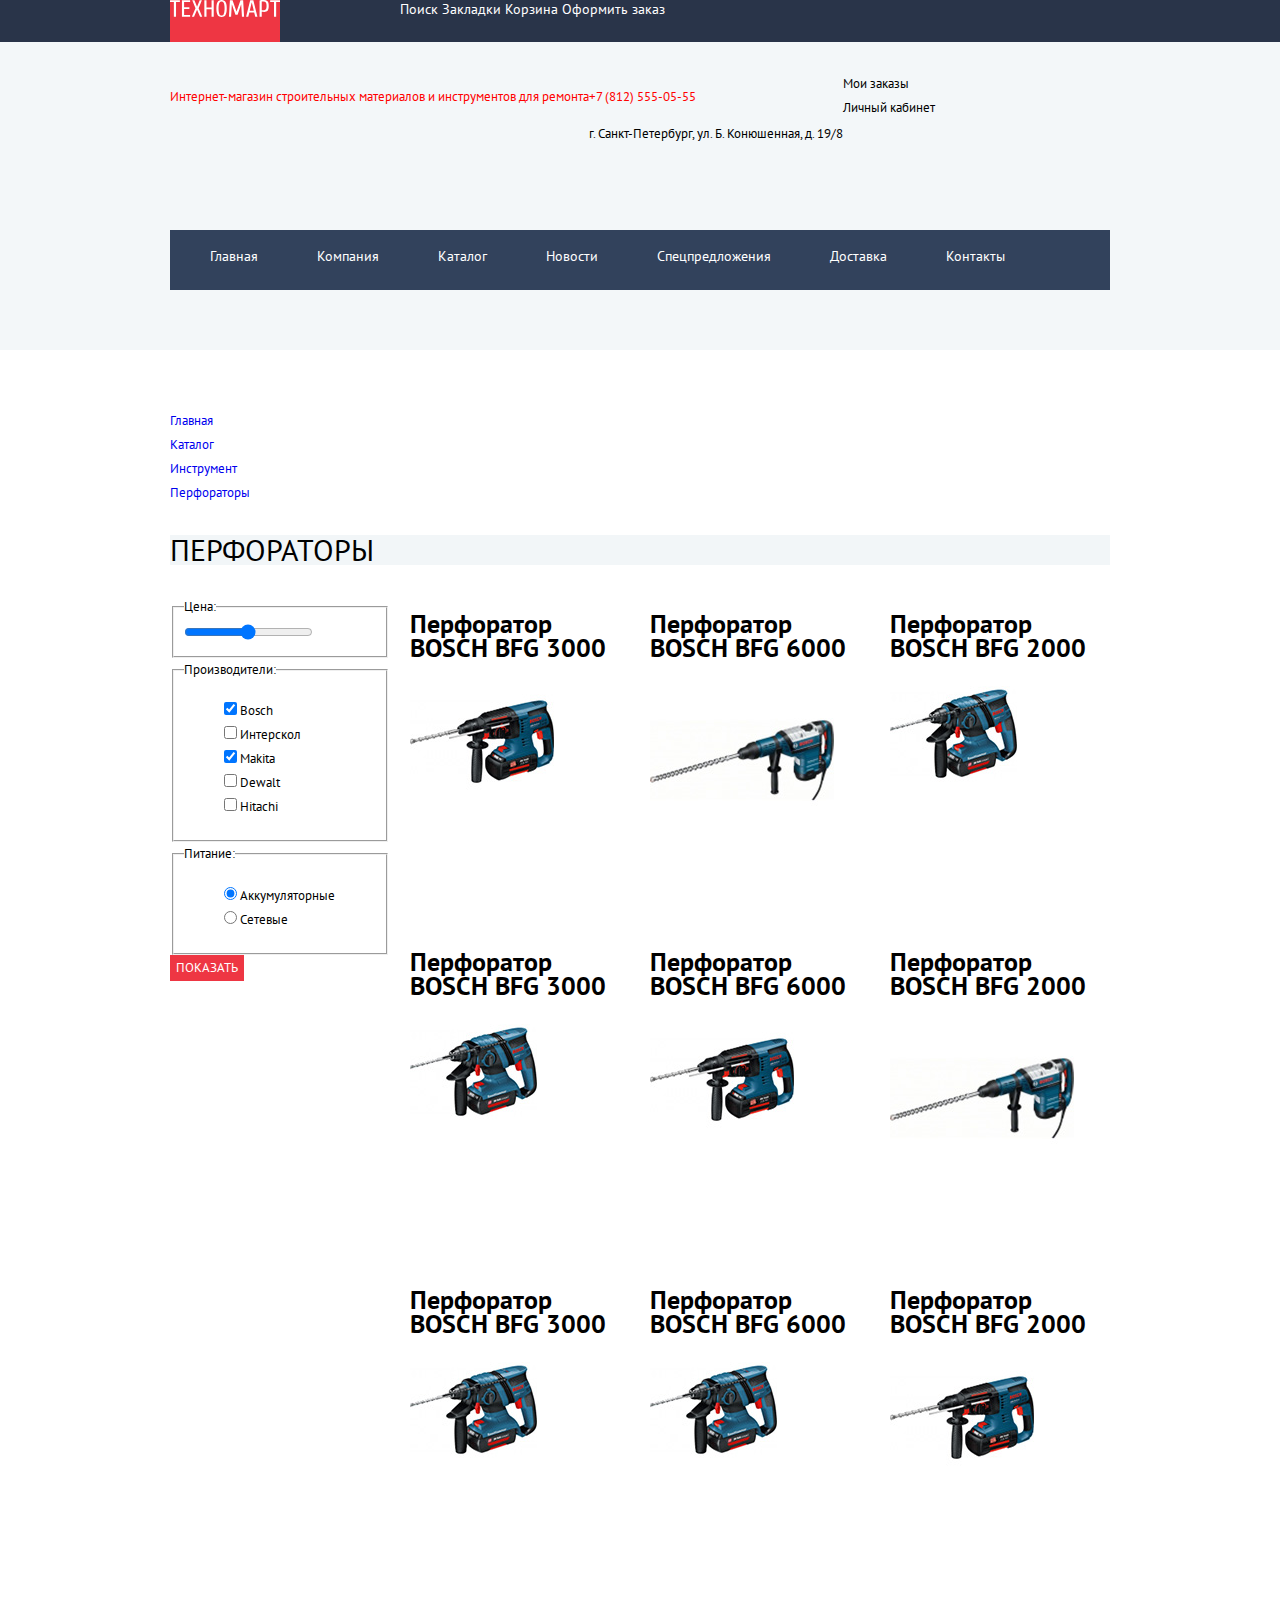
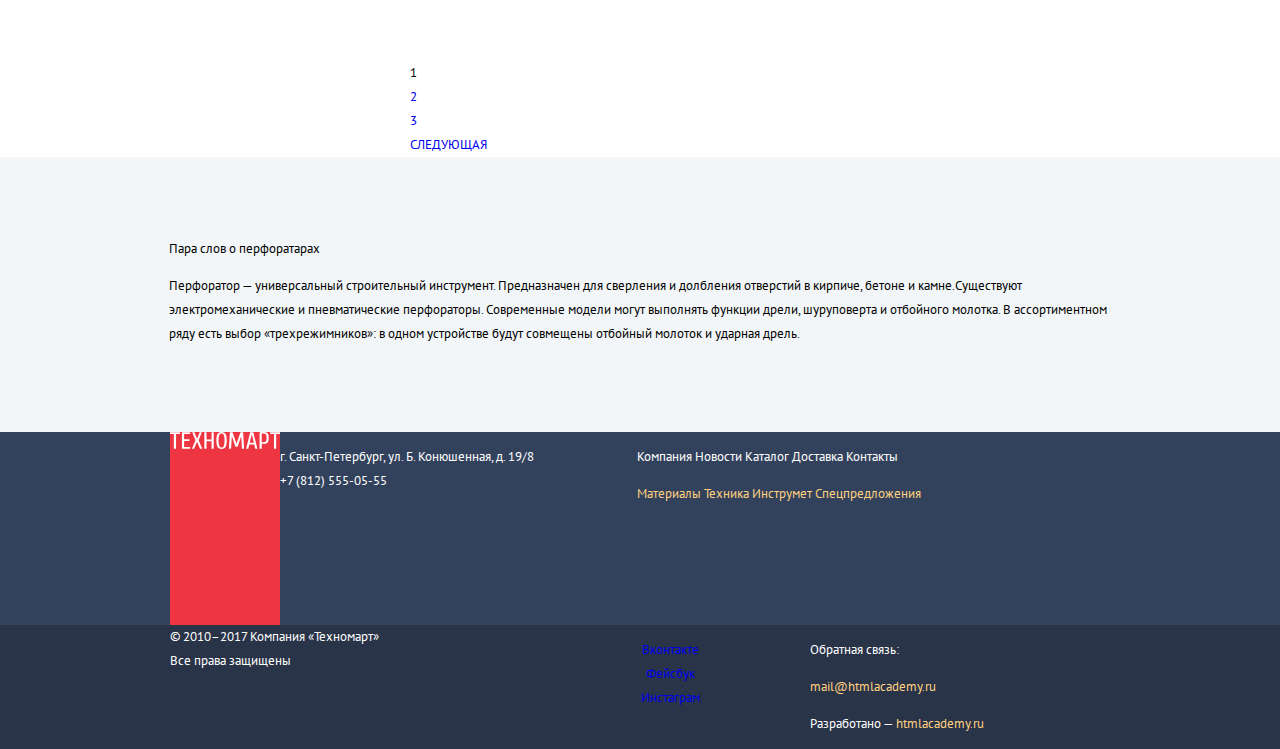
==== commit e18da4bc: "Fünfte Aufgabe (2)" ====
--- a/inner.html
+++ b/inner.html
@@ -57,6 +57,7 @@
 			<li class="breadcrumbs-current"><a href="#">Перфораторы</a></li>
 		</ul>
 		<p class="beschriftung-inner">Перфораторы</p>
+		<div class="catalog-columns">
 		<section class="filters">
 			<h2 class="visually-hidden">Фильтр товаров</h2>
 			<form class="filter" method="get" action="https://echo.htmlacademy.ru">
@@ -110,52 +111,60 @@
 				<button class="button" type="submit">Показать</button>
 			</form>
 		</section>
+	
 		<section class="catalog">
         	<h2 class="visually-hidden">Каталог перфораторов</h2>
-        	<article class="catalog-item">
+        
+        	<ul class="catalog-list">
+        		<li class="catalog-item">
 				<h1>Перфоратор BOSCH BFG 3000</h1>
 				<a><img src="img/snippet-1.jpg" alt="Перфоратор BOSCH BFG 3000"></a>
-        	</article>
-        	<article class="catalog-item">
+				</li>
+        	
+        	
+        		<li class="catalog-item">
         		<h1>Перфоратор BOSCH BFG 6000</h1>
         		<a><img src="img/snippet-2.jpg" alt="Перфоратор BOSCH BFG 6000"></a>
-        	</article>
-        	<article class="catalog-item">
+        		</li>
+        		<li class="catalog-item">
         		<h1>Перфоратор BOSCH BFG 2000</h1>
         		<a><img src="img/snippet-3.jpg" alt="Перфоратор BOSCH BFG 2000"></a>
-        	</article>
-        	<article class="catalog-item">
+        		</li>
+        		<li class="catalog-item">
 				<h1>Перфоратор BOSCH BFG 3000</h1>
 				<a><img src="img/snippet-4.jpg" alt="Перфоратор BOSCH BFG 3000"></a>
-        	</article>
-        	<article class="catalog-item">
+        		</li>
+        		<li class="catalog-item">
         		<h1>Перфоратор BOSCH BFG 6000</h1>
         		<a><img src="img/snippet-1.jpg" alt="Перфоратор BOSCH BFG 6000"></a>
-        	</article>
-        	<article class="catalog-item">
+        		</li>
+        		<li class="catalog-item">
         		<h1>Перфоратор BOSCH BFG 2000</h1>
         		<a><img src="img/snippet-2.jpg" alt="Перфоратор BOSCH BFG 2000"></a>
-        	</article>
-        	<article class="catalog-item">
+        		</li>
+        		<li class="catalog-item">
 				<h1>Перфоратор BOSCH BFG 3000</h1>
 				<a><img src="img/snippet-3.jpg" alt="Перфоратор BOSCH BFG 3000"></a>
-        	</article>
-        	<article class="catalog-item">
+        		</li>
+        		<li class="catalog-item">
         		<h1>Перфоратор BOSCH BFG 6000</h1>
         		<a><img src="img/snippet-4.jpg" alt="Перфоратор BOSCH BFG 6000"></a>
-        	</article>
-        	<article class="catalog-item">
+        		</li>
+        		<li class="catalog-item">
         		<h1>Перфоратор BOSCH BFG 2000</h1>
         		<a><img src="img/snippet-1.jpg" alt="Перфоратор BOSCH BFG 2000"></a>
-        	</article>
+        		</li>
+        	</ul>
+        	
         	<ul class="pagination-list">
           		<li class="pagination-item pagination-item-current"><a>1</a></li>
           		<li class="pagination-item"><a href="#">2</a></li>
           		<li class="pagination-item"><a href="#">3</a></li>
           		<li class="pagination-item"><a href="#">СЛЕДУЮЩАЯ</a></li>
         	</ul>
-
-        </section>
+		</section>
+        </div>
+    
     </main>
         <section class="description">
         	<div class="container">
--- a/css/mystyle.css
+++ b/css/mystyle.css
@@ -447,4 +447,69 @@
 
 .description .container {
   padding: 67px 132px 73px 130px;
-}+}
+
+.breadcrubs {
+  padding: 0;
+  margin: 0;
+
+  min-height: 35px;
+}
+
+.catalog-columns {
+  display: flex;
+  justify-content: space-between;
+}
+
+.filters {
+  width: 220px;
+
+  min-height: 750px;
+}
+
+.catalog {
+  width: 700px;
+
+  min-height: 1050px;
+
+  margin: 0;
+  padding: 0;
+}
+
+.catalog-list {
+  display: flex;
+  flex-wrap: wrap;
+
+  margin: 0;
+  padding:0;
+
+  list-style: none;
+
+  margin-bottom: 52px;
+
+}
+
+.catalog-item {
+  width: 220px;
+  min-height: 318px;
+
+  margin-bottom: 20px;
+  margin-right: 20px;
+
+  
+}
+
+
+.catalog-item:nth-child(3n) {
+  margin-right: 0;
+}
+
+.pagination-list {
+  padding: 0;
+  margin: 0;
+
+  list-style: none;
+
+  
+  min-height: 38px;
+}
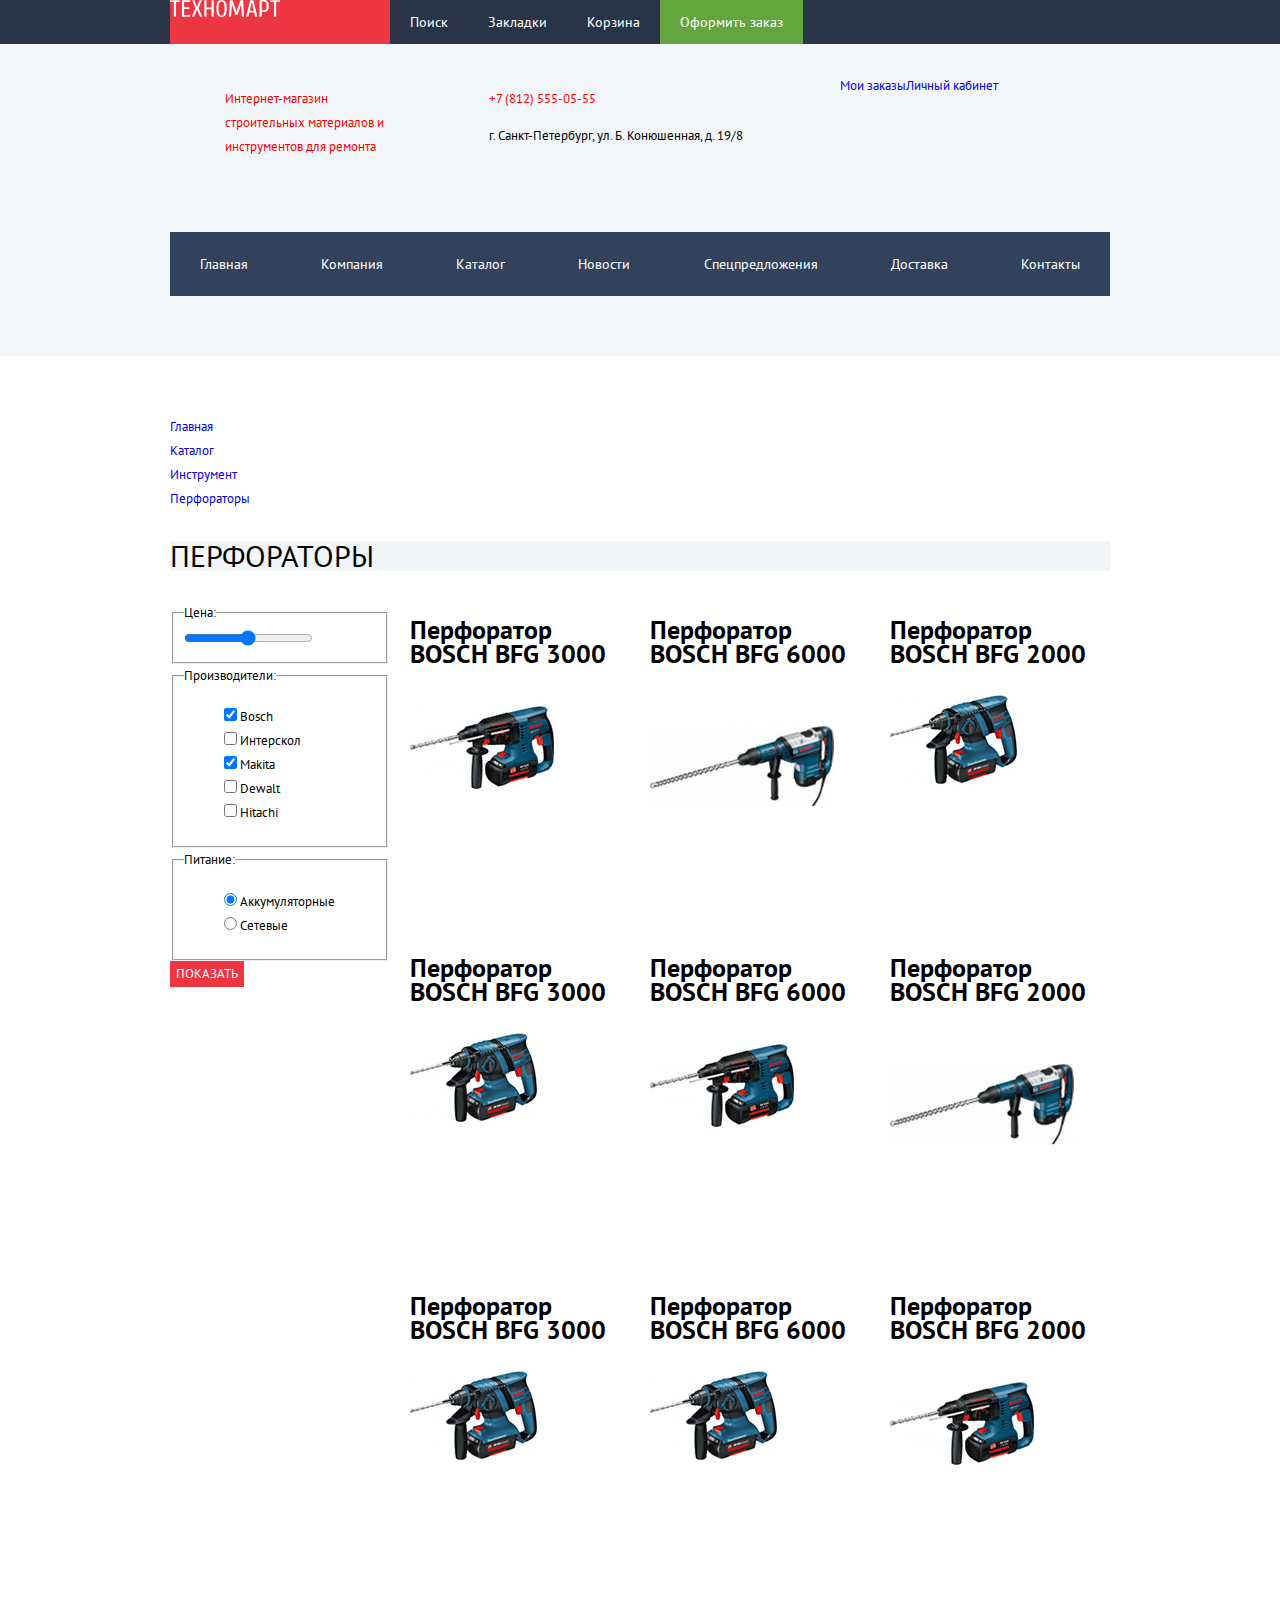
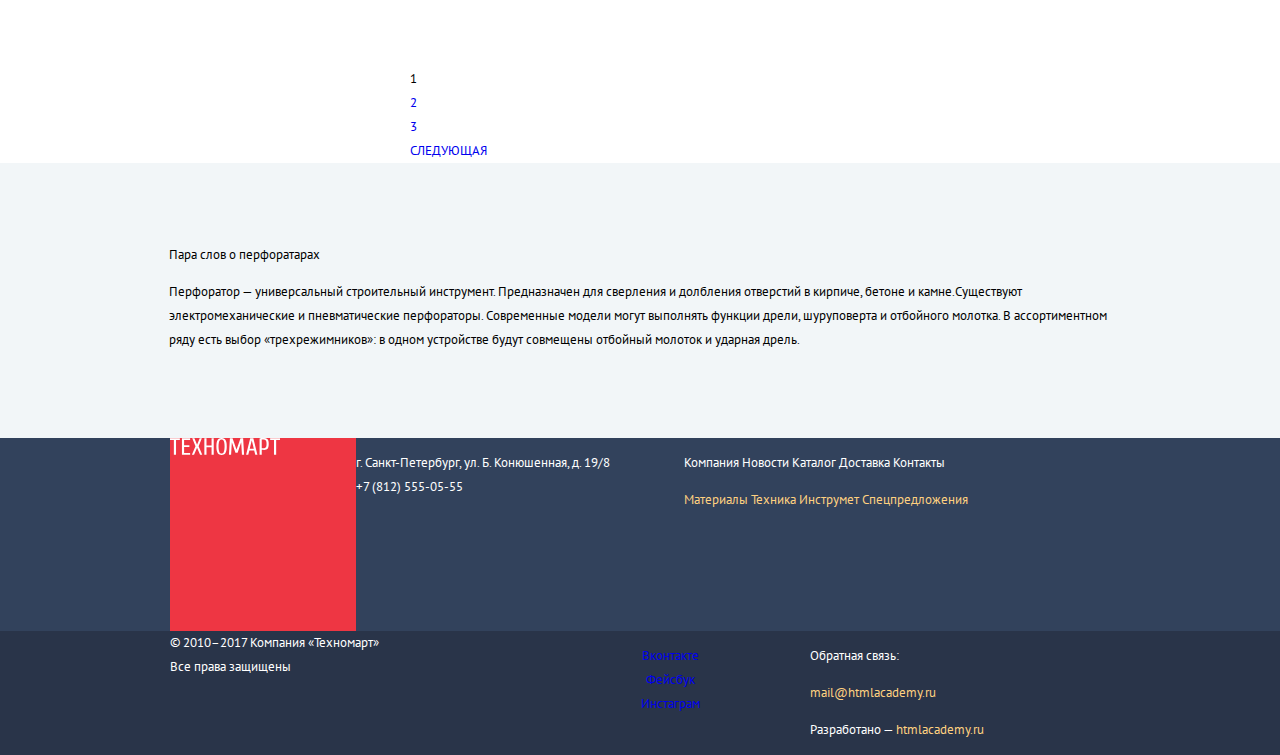
==== commit 5dff029d: "Fünfte Aufgabe (Finale)" ====
--- a/inner.html
+++ b/inner.html
@@ -30,8 +30,8 @@
 					<p class="row-address">г. Санкт-Петербург, ул. Б. Конюшенная, д. 19/8</p>
 				</div>
 				<ul class="user-navigation">
-					<li class="orders-link">Мои заказы</li>
-					<li class="PersonalArea-link">Личный кабинет</li>
+					<li class="orders-link"><a href="#">Мои заказы</a></li>
+					<li class="PersonalArea-link"><a href="#">Личный кабинет</a></li>
 				</ul>
 			</div>	
 		
--- a/css/mystyle.css
+++ b/css/mystyle.css
@@ -16,8 +16,33 @@
   text-decoration: none;
 }
 
+img {
+  max-width: 100%;
+  height: auto;
+}
+
+.visually-hidden:not(:focus):not(:active),
+input[type="checkbox"].visually-hidden,
+input[type="radio"].visually-hidden {
+  position: absolute;
+
+  width: 1px;
+  height: 1px;
+  margin: -1px;
+  border: 0;
+  padding: 0;
+
+  white-space: nowrap;
+
+  clip-path: inset(100%);
+  clip: rect(0 0 0 0);
+  overflow: hidden;
+}
+
 .main-header-logo {
-  background-color:  
+  background-color: #ee3643;  
+  width: 220px;
+
 }
 
 .top-navigation {
@@ -38,15 +63,6 @@
   line-height: 24px;
   font-weight: regular;
   color: #ffffff;
-}
-
-.visually-hidden {
-  position: absolute;
-  clip: rect(0 0 0 0);
-  width: 1px;
-  height: 1px;
-  margin: -1px;
-  …
 }
 
 .top-menu,
@@ -81,6 +97,15 @@
   background-color: #161d29;
 }
 
+.order-link a:hover,
+.order-link a:focus {
+  background-color: #5fbb2d;
+}
+
+.order-link a:active {
+  background-color: #518534;
+}
+
 .user-navigation a:hover,
 .user-navigation a:focus {
   color: #ee3643;
@@ -229,8 +254,7 @@
 
 html,
 body {
-  min-width: 1200px;
-  min-height: 1773px;
+  min-width: 960px;  
 }
 
 .main-header {
@@ -263,36 +287,63 @@
 
 .main-navigation-wrapper .container {
   display: flex;
-  justify-content: space-between;
-}
-
-.main-header-logo {
-  background-color: #ee3643;
-} 
+  
+}
 
 .top-menu {
+
+  margin: 0;
+  padding: 0;
+
+  min-height: 42px;
+}
+
+.top-menu {
+  display: flex;
+  flex-wrap: wrap;
   width: 710px;
-  margin: 0;
-  padding: 0;
-
-  min-height: 42px;
-}
-
-.top-menu li{
-  display: inline;
-}
+
+}
+
+.top-menu a {
+  display: block;
+  
+  padding: 13px 20px;
+
+  vertical-align: middle;
+}
+
+.order-link {
+  background-color: #63a63e;
+}
+
 
 .navigation-mitte {
-  width: 940px;
-  margin: 0;
-  padding: 0;
+  width: 900px;
+  margin: 0;
+  padding: 0;
+  margin-left: 70px;
 
   min-height: 158px;
 }
 
+.row-heading {
+  width: 183px;
+}
+
+.telefon-adress {
+  width: 270px;
+}
+
 .user-navigation {
-  margin: 0;
-  padding: 0;
+  display: flex;
+
+  margin: 0;
+  padding: 0;
+
+  width: 285px;
+
+
 }
 
 .site-navigation {
@@ -305,13 +356,32 @@
   background: #32425c;
 }
 
-.site-menu li{
-  display: inline;
-  margin-right: 55px;
+.site-menu {
+  margin:0;
+  padding:0;
+}
+
+.site-menu {
+  display: flex;
+  flex-wrap: wrap;
+  width: 940px;
+
+
+  justify-content: space-between;
+}
+
+.site-menu a {
+  display: block;
+  
+  padding: 20px 30px;
+
+  vertical-align: middle;
 }
 
 .navigation-mitte {
   display: flex;
+
+  justify-content: space-between;
 }
 
 .items {
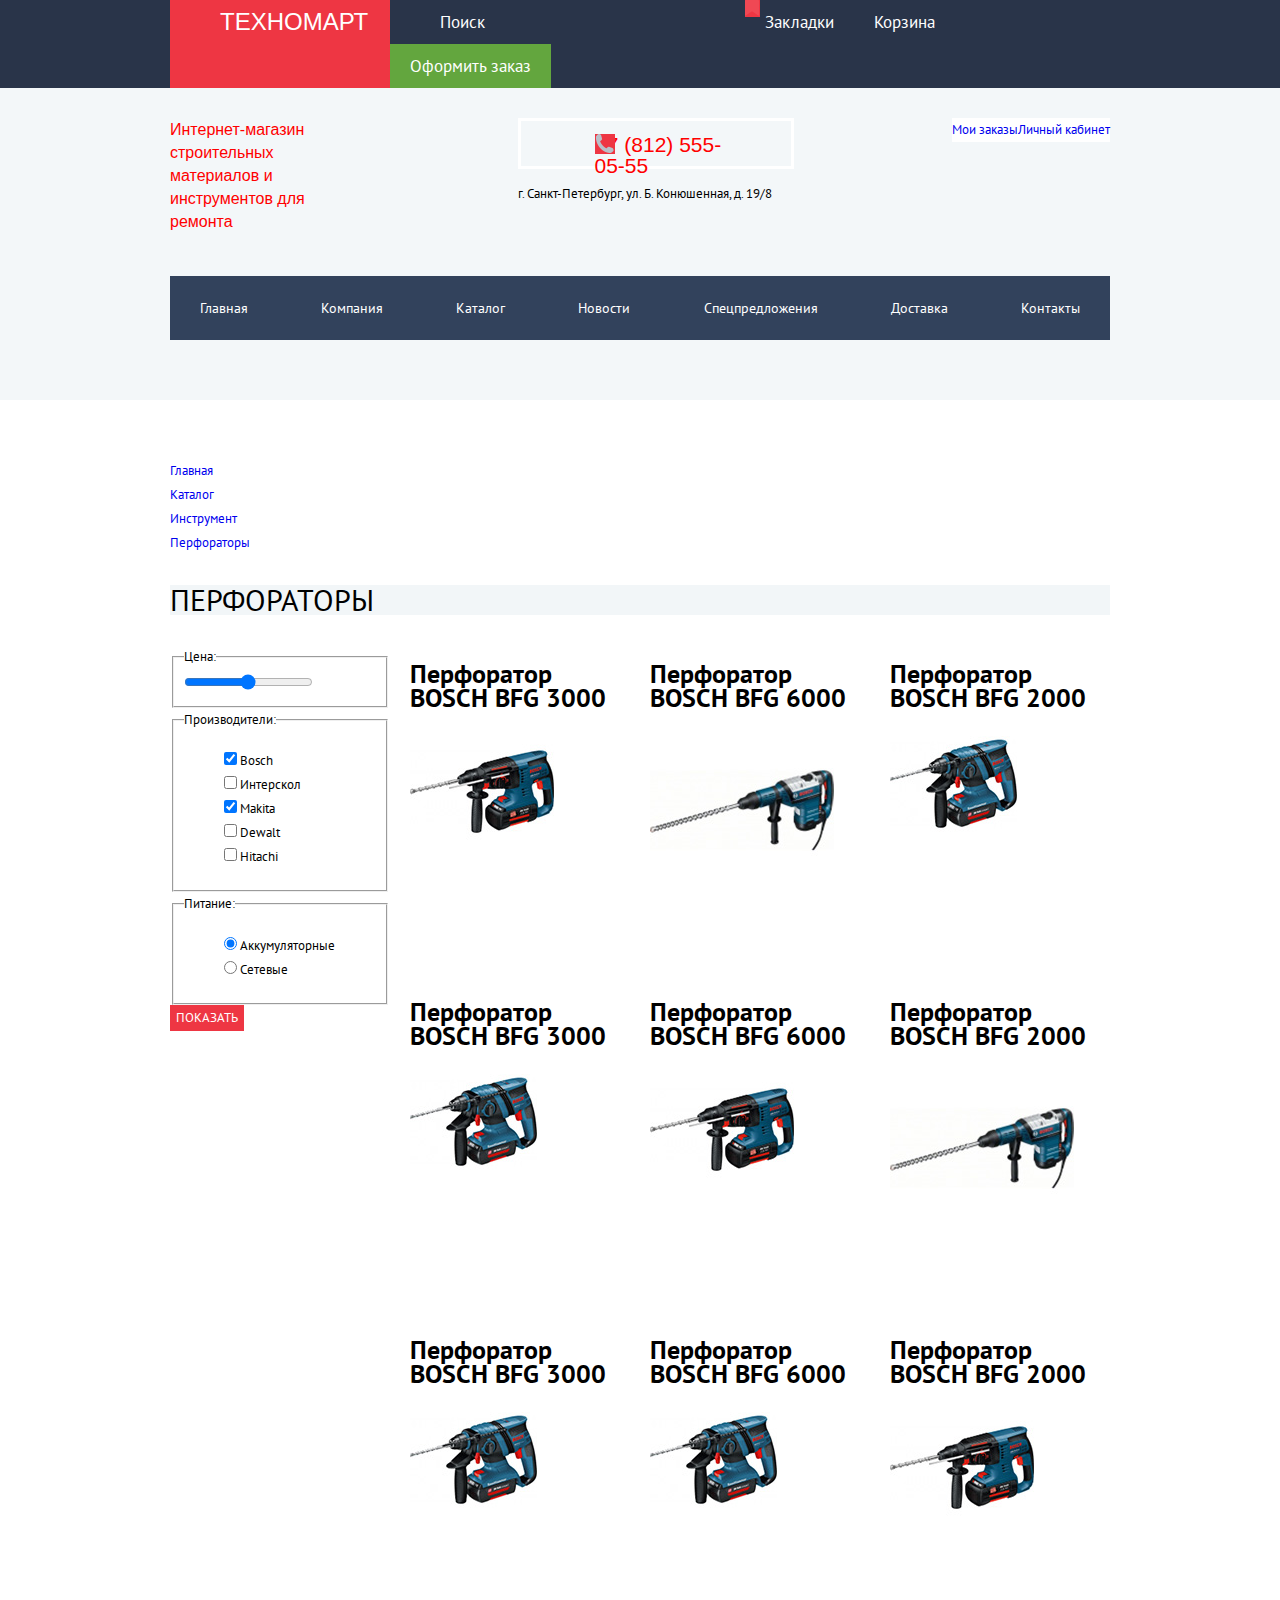
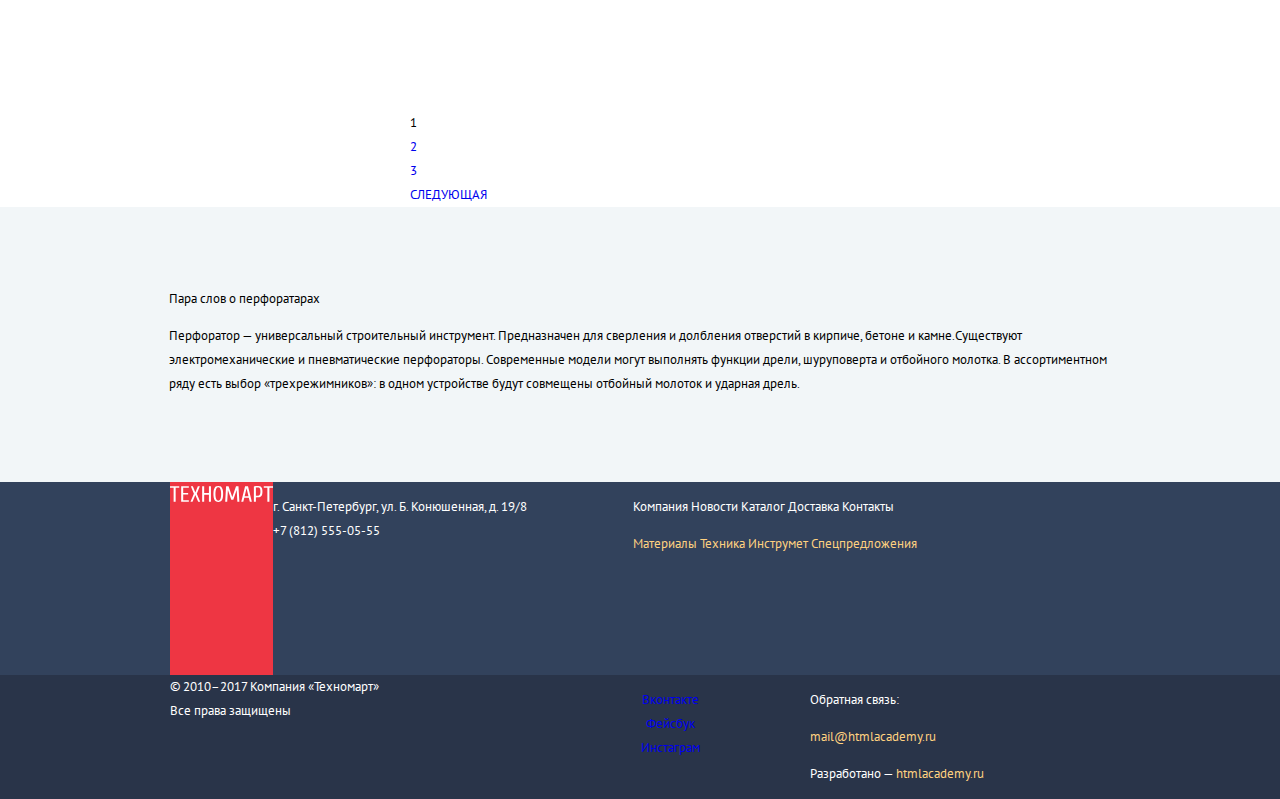
==== commit 5aba0981: "Icon-Fehler" ====
--- a/inner.html
+++ b/inner.html
@@ -12,9 +12,9 @@
 		<nav class="top-navigation">
 			<div class="main-navigation-wrapper">
 				<div class="container">
-					<a class="main-header-logo">
-               		<img src="img/index-logo.svg" alt="Логотип «Техномарт»">
-            		</a>
+					<ul class="main-header-logo">
+					 <li><a href ="#">ТЕХНОМАРТ</a></li>
+            		</ul>
             		<ul class="top-menu">
 						<li class="search-link"><a href="#">Поиск</a></li>
 						<li class="bookmarks-link"><a href="#">Закладки</a></li>
--- a/css/mystyle.css
+++ b/css/mystyle.css
@@ -41,7 +41,12 @@
 
 .main-header-logo {
   background-color: #ee3643;  
-  width: 220px;
+  max-width: 220px;
+
+  font-family: "Cuprum", Arial, sans-serif;
+    font-size: 24px;
+    line-height: 24px; 
+    color: #ffffff;
 
 }
 
@@ -51,8 +56,8 @@
 
 .top-menu {
   background-color: #293449;
-  font-size: 14px;
-  line-height: 18px;
+  font-size: 17px;
+  line-height: 
   font-weight: regular;
   color: #ffffff;
 }
@@ -77,15 +82,27 @@
 .items-list,
 .products-list,
 .pagination-list,
+.main-header-logo,
 .user-navigation {
   list-style: none;
 }
 
 .top-menu a,
+.main-header-logo a,
 .footer-nav-list-one a,
 .footer-nav-list-two a,
 .site-navigation a {
   color: #ffffff;
+}
+
+.main-header-logo a:hover,
+.main-header-logo a:focus {
+  background-color: #ca2c37;
+
+}
+
+.main-header-logo a:active {
+  background-color: #ba2732;
 }
 
 .top-menu a:hover,
@@ -290,6 +307,24 @@
   
 }
 
+.main-header-logo {
+  margin: 0;
+  padding: 0;
+
+}
+
+.main-header-logo a {  
+  display: block;
+  
+  padding: 10px 50px;
+
+  vertical-align: middle;
+}
+
+.order-link {
+  background-color: #63a63e;
+}
+
 .top-menu {
 
   margin: 0;
@@ -298,53 +333,217 @@
   min-height: 42px;
 }
 
+
 .top-menu {
   display: flex;
   flex-wrap: wrap;
-  width: 710px;
-
-}
+  width: 760px;
+
+}
+
 
 .top-menu a {
   display: block;
   
-  padding: 13px 20px;
+  padding: 10px 20px;
 
   vertical-align: middle;
 }
 
-.order-link {
-  background-color: #63a63e;
-}
+.top-menu .search-link a {
+
+  padding-left: 50px;
+  padding-right: 260px;
+
+}
+
+.bookmarks-link {
+  position: relative;
+}
+
+.bookmarks-link::before {
+  content: "";
+
+  position: absolute;
+
+  width: 15px;
+  height: 17px;
+
+  background-image: url("../img/icon-bookmark.svg");
+  background-repeat: no-repeat;
+  background-position: 0 0;
+
+  background-color: #ee3643;
+}
+
+
+
+
+
 
 
 .navigation-mitte {
-  width: 900px;
-  margin: 0;
-  padding: 0;
-  margin-left: 70px;
+  width: 940px;
+  margin: 0;
+  padding: 0;
+  
 
   min-height: 158px;
 }
 
 .row-heading {
   width: 183px;
+
+  margin:0;
+  padding:0;
+
+  font-family: "Cuprum", Arial, sans-serif;
+    font-size: 16px;
+    line-height: 23px;
 }
 
 .telefon-adress {
   width: 270px;
 }
 
+
+.row-telefon {
+
+  width: 270px;
+  height: 45px;
+  border: solid 3px #ffffff;
+
+  font-family: "Cuprum", Arial, sans-serif;
+    font-size: 21px;
+    line-height: 21px;
+
+    margin:0;
+    padding:0;
+
+}
+
+
+
+.telefon-adress .row-telefon a{
+  display: block;
+
+
+  padding: 13px 52px 11px 74px;
+}
+
+
+
 .user-navigation {
   display: flex;
 
   margin: 0;
-  padding: 0;
-
-  width: 285px;
-
-
-}
+  padding: 0;  
+}
+
+.user-navigation a {
+  display: block;
+  
+
+  vertical-align: middle;
+  background-color: #ffffff;
+}
+
+.user-navigation .login-link {
+  position: relative;
+  
+  
+}
+
+.registration-link {
+  padding: 14px 25px 11px 25px;
+
+  width: 100px;
+  height: 20px;
+  font-family: Cuprum;
+  font-size: 21px;
+  font-weight: normal;
+  font-style: normal;
+  font-stretch: normal;
+  line-height: 1;
+  letter-spacing: normal;
+  text-align: left;
+  color: #000000;
+}
+
+.login-link {
+  padding: 14px 27px 15px 48px;
+  margin-right: 10px;
+  width: 121px;
+  width: 46px;
+  height: 16px;
+  font-family: Cuprum;
+  font-size: 21px;
+  font-weight: normal;
+  font-style: normal;
+  font-stretch: normal;
+  line-height: 1;
+  letter-spacing: normal;
+  text-align: left;
+  color: #000000;
+  
+}
+
+
+
+
+.login-link::before {
+  content: "";
+  
+  position: absolute;
+  top: 15px;
+  left: 15px;
+
+  width: 20px;
+  height: 17px;
+
+  background-image: url("../img/icon-login.svg");
+  background-repeat: no-repeat;
+  background-position: 0 0;
+  
+  opacity: 0.3;
+
+}
+
+.login-link:hover::before,
+.login-link:focus::before,
+.login-link:active::before {
+  opacity: 1;
+}
+
+.row-telefon a{
+  position: relative;
+}
+
+.row-telefon a::before {
+  content: "";
+
+  position: absolute;
+
+  width: 20px;
+  height: 20px;
+
+  background-image: url("../img/icon-phone.svg");
+  background-repeat: no-repeat;
+  background-position: 0 0;
+
+  background-color: #ee3643;
+}
+
+
+
+
+
+
+
+
+
+
+
 
 .site-navigation {
   width: 940px;
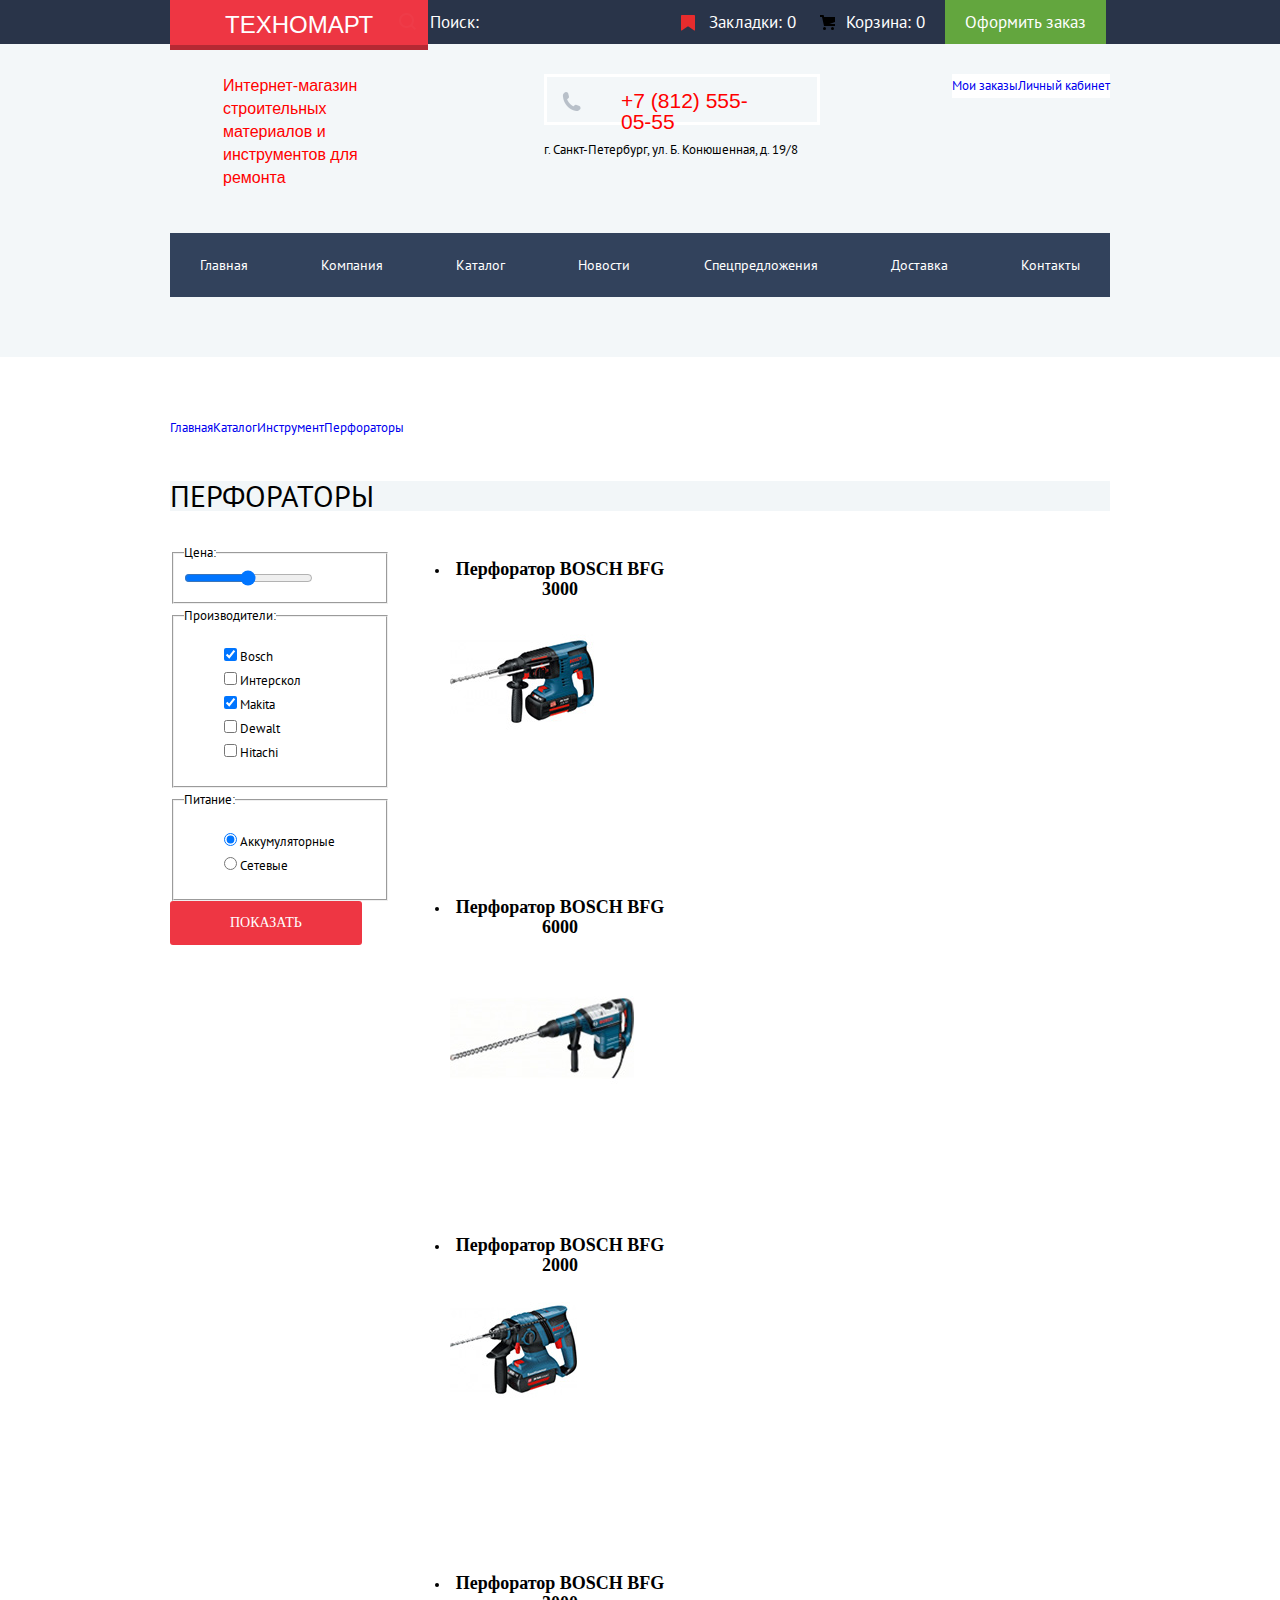
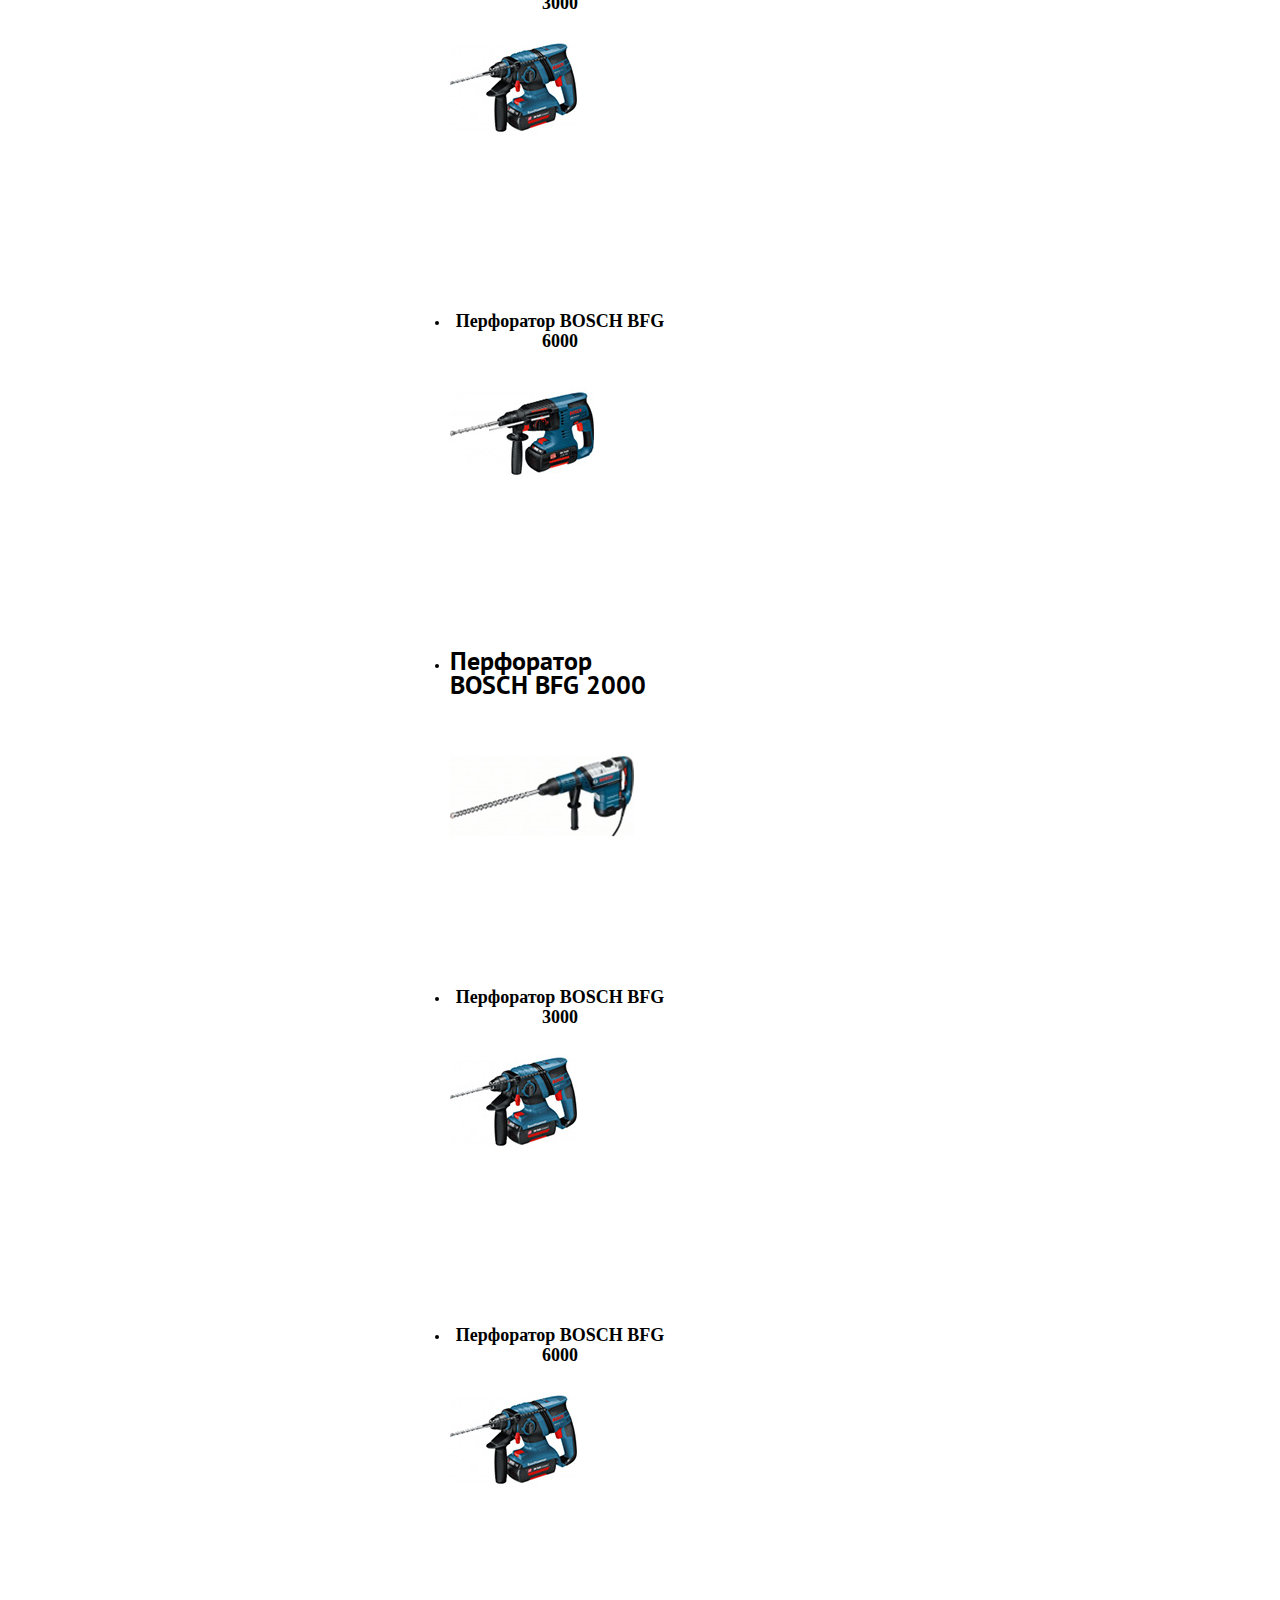
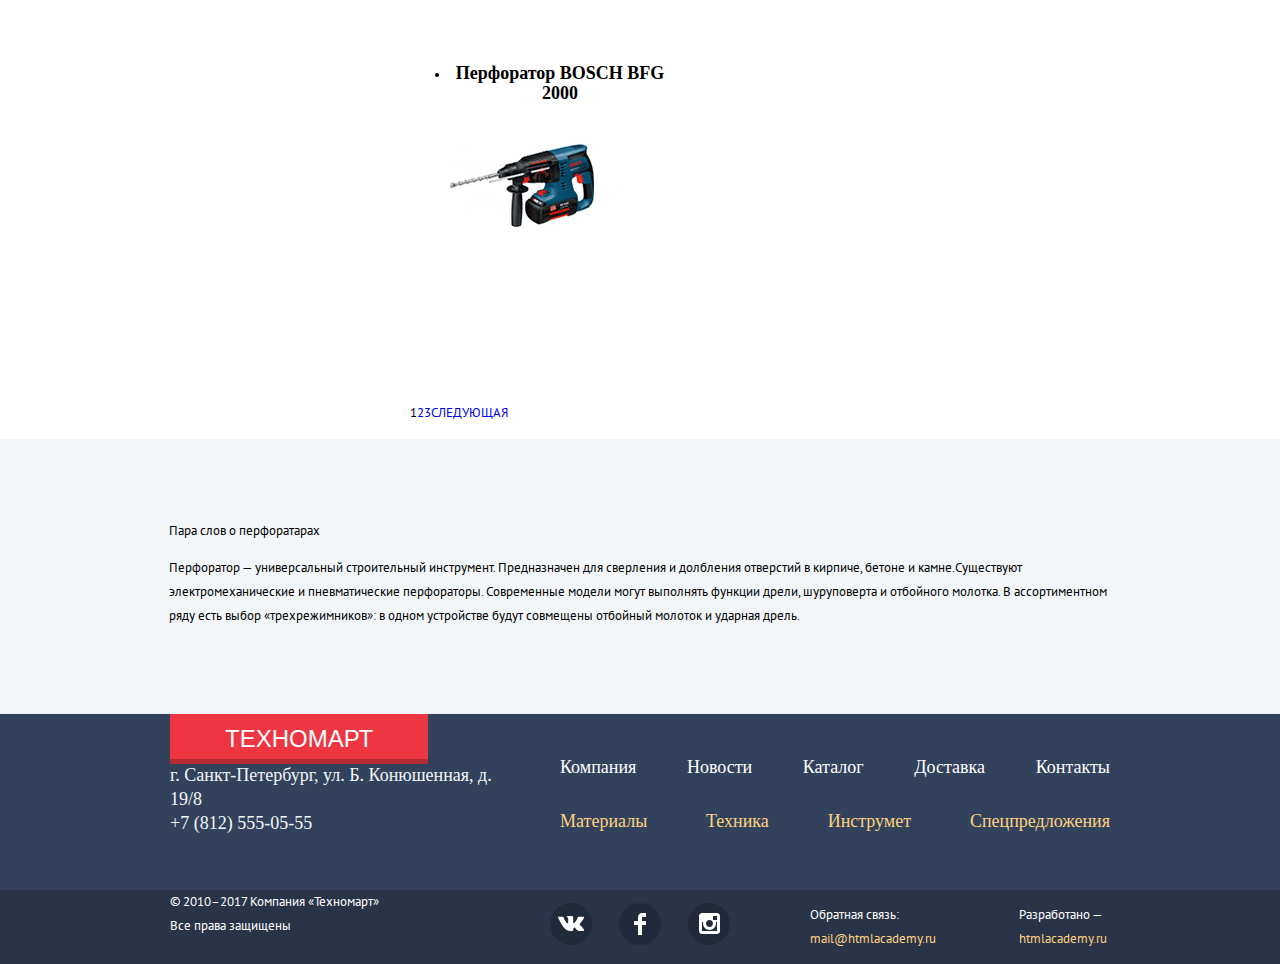
==== commit ab72d597: "Sechste Aufgabe (Beta 1)" ====
--- a/inner.html
+++ b/inner.html
@@ -12,13 +12,16 @@
 		<nav class="top-navigation">
 			<div class="main-navigation-wrapper">
 				<div class="container">
-					<ul class="main-header-logo">
-					 <li><a href ="#">ТЕХНОМАРТ</a></li>
-            		</ul>
-            		<ul class="top-menu">
-						<li class="search-link"><a href="#">Поиск</a></li>
-						<li class="bookmarks-link"><a href="#">Закладки</a></li>
-						<li class="cart-link"><a href="#">Корзина</a></li>
+					<a class="main-header-logo" href="#">ТЕХНОМАРТ</a>
+					 <ul class="top-menu">
+						<li>
+							<a class="search-link" href="#">Поиск:</a></li>
+						<li>
+							<a class="bookmarks-link" href="#">Закладки: 0</a>
+						</li>
+						<li>
+							<a class="cart-link" href="#">Корзина: 0</a>
+						</li>
 						<li class="order-link"><a href="#">Оформить заказ</a></li>
 					</ul>
 				</div>
@@ -34,7 +37,6 @@
 					<li class="PersonalArea-link"><a href="#">Личный кабинет</a></li>
 				</ul>
 			</div>	
-		
 			<nav class="site-navigation">
 				<ul class="site-menu">
 					<li><a href="#">Главная</a></li>
@@ -45,7 +47,6 @@
 					<li><a href="#">Доставка</a></li>
 					<li><a href="#">Контакты</a></li>
 				</ul>
-
 			</nav>
 		</nav>
 	</header>
@@ -58,170 +59,190 @@
 		</ul>
 		<p class="beschriftung-inner">Перфораторы</p>
 		<div class="catalog-columns">
-		<section class="filters">
-			<h2 class="visually-hidden">Фильтр товаров</h2>
-			<form class="filter" method="get" action="https://echo.htmlacademy.ru">
-				<fieldset>
-					<legend>Цена:</legend>
-					<input type="range" name="preis-wahlen" id="filter-preis" min="0" max="30000" step="1">
-				</fieldset>
-				<fieldset>
-					<legend>Производители:</legend>
-					<ul class="filters-list">
-						<li>
-							<input class="filter-input" type="checkbox" name="bosch" id="filter-bosch" checked>  
-							<label for="filter-bosch">Bosch</label>
+			<section class="filters">
+				<h2 class="visually-hidden">Фильтр товаров</h2>
+				<form class="filter" method="get" action="https://echo.htmlacademy.ru">
+					<fieldset>
+						<legend>Цена:</legend>
+						<input type="range" name="preis-wahlen" id="filter-preis" min="0" max="30000" step="1">
+					</fieldset>
+					<fieldset>
+						<legend>Производители:</legend>
+						<ul class="filters-list">
+							<li>
+								<input class="filter-input" type="checkbox" name="bosch" id="filter-bosch" checked>  
+								<label for="filter-bosch">Bosch</label>
+							</li>
+							<li>
+								<input  class="filter-input" type="checkbox" name="interskrol" id="filter-interskrol">
+								<label for="filter-interskrol">Интерскол</lable>
+							</li>
+							<li>
+								<input  class="filter-input" type="checkbox" name="makita" id="filter-makita" checked>
+								<label for="filter-makita">Makita</lable>
+							</li>
+							<li>
+								<input type="checkbox" name="dewalt" id="filter-dewalt">
+								<label for="filter-dewalt">Dewalt</lable>
+							</li>
+							<li>
+								<input type="checkbox" name="hitachi" id="filter-hitachi">
+								<label for="filter-hitachi">Hitachi</lable>
+							</li>
+						</ul>
+					</fieldset>
+					<fieldset>
+						<legend>Питание:</legend>
+						<ul class="filters-list">
+							<li>
+								<input type="radio" name="product-type" id="filter-akku" checked>
+								<label for="filter-akku">Аккумуляторные</label>
+							</li>
 
-						</li>
-
-						<li>
-							<input  class="filter-input" type="checkbox" name="interskrol" id="filter-interskrol">
-							<label for="filter-interskrol">Интерскол</lable>
-
-						</li>
-						<li>
-							<input  class="filter-input" type="checkbox" name="makita" id="filter-makita" checked>
-							<label for="filter-makita">Makita</lable>
-
-						</li>
-						<li>
-							<input type="checkbox" name="dewalt" id="filter-dewalt">
-							<label for="filter-dewalt">Dewalt</lable>
-						</li>
-						<li>
-							<input type="checkbox" name="hitachi" id="filter-hitachi">
-							<label for="filter-hitachi">Hitachi</lable>
-						</li>
-					</ul>
-				</fieldset>
-				<fieldset>
-					<legend>Питание:</legend>
-					<ul class="filters-list">
-						<li>
-							<input type="radio" name="product-type" id="filter-akku" checked>
-							<label for="filter-akku">Аккумуляторные</label>
-						</li>
-
-						<li>
-							<input type="radio" name="product-type" id="filter-netz">
-							<label for="filter-netz">Сетевые</label>
-						</li>
-					</ul>
-				</fieldset>	
-				<button class="button" type="submit">Показать</button>
-			</form>
-		</section>
-	
-		<section class="catalog">
-        	<h2 class="visually-hidden">Каталог перфораторов</h2>
-        
-        	<ul class="catalog-list">
-        		<li class="catalog-item">
-				<h1>Перфоратор BOSCH BFG 3000</h1>
-				<a><img src="img/snippet-1.jpg" alt="Перфоратор BOSCH BFG 3000"></a>
-				</li>
-        	
-        	
-        		<li class="catalog-item">
-        		<h1>Перфоратор BOSCH BFG 6000</h1>
-        		<a><img src="img/snippet-2.jpg" alt="Перфоратор BOSCH BFG 6000"></a>
-        		</li>
-        		<li class="catalog-item">
-        		<h1>Перфоратор BOSCH BFG 2000</h1>
-        		<a><img src="img/snippet-3.jpg" alt="Перфоратор BOSCH BFG 2000"></a>
-        		</li>
-        		<li class="catalog-item">
-				<h1>Перфоратор BOSCH BFG 3000</h1>
-				<a><img src="img/snippet-4.jpg" alt="Перфоратор BOSCH BFG 3000"></a>
-        		</li>
-        		<li class="catalog-item">
-        		<h1>Перфоратор BOSCH BFG 6000</h1>
-        		<a><img src="img/snippet-1.jpg" alt="Перфоратор BOSCH BFG 6000"></a>
-        		</li>
-        		<li class="catalog-item">
-        		<h1>Перфоратор BOSCH BFG 2000</h1>
-        		<a><img src="img/snippet-2.jpg" alt="Перфоратор BOSCH BFG 2000"></a>
-        		</li>
-        		<li class="catalog-item">
-				<h1>Перфоратор BOSCH BFG 3000</h1>
-				<a><img src="img/snippet-3.jpg" alt="Перфоратор BOSCH BFG 3000"></a>
-        		</li>
-        		<li class="catalog-item">
-        		<h1>Перфоратор BOSCH BFG 6000</h1>
-        		<a><img src="img/snippet-4.jpg" alt="Перфоратор BOSCH BFG 6000"></a>
-        		</li>
-        		<li class="catalog-item">
-        		<h1>Перфоратор BOSCH BFG 2000</h1>
-        		<a><img src="img/snippet-1.jpg" alt="Перфоратор BOSCH BFG 2000"></a>
-        		</li>
-        	</ul>
-        	
-        	<ul class="pagination-list">
-          		<li class="pagination-item pagination-item-current"><a>1</a></li>
-          		<li class="pagination-item"><a href="#">2</a></li>
-          		<li class="pagination-item"><a href="#">3</a></li>
-          		<li class="pagination-item"><a href="#">СЛЕДУЮЩАЯ</a></li>
-        	</ul>
-		</section>
+							<li>
+								<input type="radio" name="product-type" id="filter-netz">
+								<label for="filter-netz">Сетевые</label>
+							</li>
+						</ul>
+					</fieldset>	
+						<button class="button" type="submit">Показать</button>
+				</form>
+			</section>
+			<section class="catalog">
+        		<h2 class="visually-hidden">Каталог перфораторов</h2>
+        		<ul class="catalog-list-inner">
+        			<li class="catalog-item">
+					<p class="items-beschriftung">Перфоратор BOSCH BFG 3000</p>
+					<a><img src="img/snippet-1.jpg" alt="Перфоратор BOSCH BFG 3000"></a>
+					</li>
+        			<li class="catalog-item">
+        			<p class="items-beschriftung">Перфоратор BOSCH BFG 6000</p>
+        			<a><img src="img/snippet-2.jpg" alt="Перфоратор BOSCH BFG 6000"></a>
+        			</li>
+	        		<li class="catalog-item">
+	        		<p class="items-beschriftung">Перфоратор BOSCH BFG 2000</p>
+        			<a><img src="img/snippet-3.jpg" alt="Перфоратор BOSCH BFG 2000"></a>
+        			</li>
+        			<li class="catalog-item">
+					<p class="items-beschriftung">Перфоратор BOSCH BFG 3000</p>
+					<a><img src="img/snippet-4.jpg" alt="Перфоратор BOSCH BFG 3000"></a>
+        			</li>
+        			<li class="catalog-item">
+        			<p class="items-beschriftung">Перфоратор BOSCH BFG 6000</p>
+        			<a><img src="img/snippet-1.jpg" alt="Перфоратор BOSCH BFG 6000"></a>
+        			</li>
+        			<li class="catalog-item">
+        			<h1>Перфоратор BOSCH BFG 2000</h1>
+        			<a><img src="img/snippet-2.jpg" alt="Перфоратор BOSCH BFG 2000"></a>
+        			</li>
+        			<li class="catalog-item">
+					<p class="items-beschriftung">Перфоратор BOSCH BFG 3000</p>
+					<a><img src="img/snippet-3.jpg" alt="Перфоратор BOSCH BFG 3000"></a>
+        			</li>
+        			<li class="catalog-item">
+        			<p class="items-beschriftung">Перфоратор BOSCH BFG 6000</p>
+        			<a><img src="img/snippet-4.jpg" alt="Перфоратор BOSCH BFG 6000"></a>
+        			</li>
+        			<li class="catalog-item">
+        			<p class="items-beschriftung">Перфоратор BOSCH BFG 2000</p>
+        			<a><img src="img/snippet-1.jpg" alt="Перфоратор BOSCH BFG 2000"></a>
+        			</li>
+        		</ul>
+        		<ul class="pagination-list">
+          			<li class="pagination-item pagination-item-current"><a>1</a></li>
+          			<li class="pagination-item"><a href="#">2</a></li>
+          			<li class="pagination-item"><a href="#">3</a></li>
+          			<li class="pagination-item"><a href="#">СЛЕДУЮЩАЯ</a></li>
+        		</ul>
+			</section>
         </div>
-    
-    </main>
+     </main>
         <section class="description">
         	<div class="container">
-        	<p>Пара слов о перфоратарах</p>
-        	<p>Перфоратор — универсальный строительный инструмент. Предназначен для сверления и долбления отверстий в кирпиче, бетоне и камне.Существуют электромеханические и пневматические перфораторы. Современные модели могут выполнять функции дрели, шуруповерта и отбойного молотка. В ассортиментном ряду есть выбор «трехрежимников»: в одном устройстве будут совмещены отбойный молоток и ударная дрель.
-        	</p>
-        </div>
-        	
+        		<p>Пара слов о перфоратарах</p>
+        		<p>Перфоратор — универсальный строительный инструмент. Предназначен для сверления и долбления отверстий в кирпиче, бетоне и камне.Существуют электромеханические и пневматические перфораторы. Современные модели могут выполнять функции дрели, шуруповерта и отбойного молотка. В ассортиментном ряду есть выбор «трехрежимников»: в одном устройстве будут совмещены отбойный молоток и ударная дрель.
+        		</p>
+       		 </div>
         </section>
- 	</main>
  	<footer class="main-footer">
 			<div class="container">
-			<a class="main-header-logo">
-               <img src="img/index-logo.svg" alt="Логотип «Техномарт»">
-            </a>
-			<div class="footer-address">
-				<p>г. Санкт-Петербург, ул. Б. Конюшенная, д. 19/8<br>
-				+7 (812) 555-05-55 </p>
+				<div class="logo-adress">
+				<a class="main-header-logo" href="#">ТЕХНОМАРТ</a>
+				<div class="footer-address">
+					<p>г. Санкт-Петербург, ул. Б. Конюшенная, д. 19/8<br>
+					+7 (812) 555-05-55 </p>
+				</div>
+				</div>
+				<div class="footer-nav">
+					<ul class="footer-nav-list-one">
+						<li><a href="#">Компания</a></li>
+						<li><a href="#">Новости</a></li>
+						<li><a href="#">Каталог</a></li>
+						<li><a href="#">Доставка</a></li>
+						<li><a href="#">Контакты</a></li>
+					</ul>
+					<ul class="footer-nav-list-two">
+						<li><a href="#">Материалы</a></li>
+						<li><a href="#">Техника</a></li>
+						<li><a href="#">Инструмет</a></li>
+						<li><a href="#">Спецпредложения</a></li>
+					</ul>
+				</div>
 			</div>
-			<div class="footer-nav">
-				<ul class="footer-nav-list-one">
-					<li><a href="#">Компания</a></li>
-					<li><a href="#">Новости</a></li>
-					<li><a href="#">Каталог</a></li>
-					<li><a href="#">Доставка</a></li>
-					<li><a href="#">Контакты</a></li>
-				</ul>
-				<ul class="footer-nav-list-two">
-					<li><a href="#">Материалы</a></li>
-					<li><a href="#">Техника</a></li>
-					<li><a href="#">Инструмет</a></li>
-					<li><a href="#">Спецпредложения</a></li>
-				</ul>
-			</div>
-		</div>
 			<div class="part-footer">
 				<div class="container">
-				<p class="footer-copyright">© 2010–2017 Компания «Техномарт»<br>
-				Все права защищены
-				</p>
-				<div class="footer-social">
-       				<ul class="footer-social-list">
-       					<li><a class="social-button" href="#">Вконтакте</a></li>
-        				<li><a class="social-button" href="#">Фейсбук</a></li>
-        				<li><a class="social-button" href="#">Инстаграм</a></li>
-        			</ul>
-      			</div>
-      			<div class="entwickler-contacts">
-					<p>Обратная связь:</p>
-					<a href="mailto:mail@htmlacademy.ru">mail@htmlacademy.ru</a>
-					<p>Разработано — <a href="http://htmlacademy.ru">htmlacademy.ru
-					</a>
+					<p class="footer-copyright">© 2010–2017 Компания «Техномарт»<br>
+					Все права защищены
 					</p>
+					<div class="footer-social">
+       					<ul class="footer-social-list">
+       						<li><a class="social-button" href="#">
+       						<span class="visually-hidden">Вконтакте</span>
+       						<svg version="1.1" id="Layer_1" xmlns="http://www.w3.org/2000/svg" xmlns:xlink="http://www.w3.org/1999/xlink" x="0px" y="0px"
+	 width="26px" height="15px" viewBox="0 0 26 15" enable-background="new 0 0 26 15" xml:space="preserve">
+<path fill="#FFFFFF" d="M16.138,11.51c0.956-0.309,2.18,2.04,3.483,2.939c0.978,0.681,1.727,0.534,1.727,0.534l3.473-0.05
+	c0,0,1.815-0.112,0.957-1.554c-0.071-0.12-0.503-1.069-2.585-3.022c-2.177-2.043-1.882-1.712,0.739-5.244
+	c1.597-2.153,2.236-3.468,2.036-4.028c-0.192-0.539-1.365-0.399-1.365-0.399L20.69,0.713c-0.381,0.001-0.704,0.119-0.851,0.515
+	c-0.003,0.004-0.621,1.666-1.445,3.079c-1.741,2.989-2.436,3.148-2.724,2.961c-0.661-0.433-0.494-1.737-0.494-2.664
+	c0-2.897,0.432-4.105-0.846-4.417c-0.427-0.104-0.739-0.172-1.828-0.182c-1.392-0.021-2.574,0-3.244,0.329
+	c-0.445,0.223-0.786,0.712-0.579,0.74c0.26,0.035,0.843,0.16,1.155,0.586c0.401,0.552,0.389,1.789,0.389,1.789
+	s0.229,3.411-0.54,3.834c-0.528,0.29-1.25-0.302-2.803-3.016C6.087,2.879,5.488,1.345,5.488,1.345S5.372,1.06,5.162,0.904
+	C4.912,0.719,4.562,0.66,4.562,0.66L0.848,0.684c0,0-0.558,0.016-0.763,0.262C-0.097,1.164,0.07,1.614,0.07,1.614
+	s2.909,6.881,6.203,10.347c3.02,3.182,6.452,2.971,6.452,2.971h1.555c0,0,0.469-0.054,0.709-0.312
+	c0.224-0.24,0.214-0.691,0.214-0.691S15.172,11.82,16.138,11.51z"/>
+</svg>
+       					</a>
+       						</li>
+        					<li><a class="social-button" href="#">
+        					<span class="visually-hidden">Фейсбук</span>
+        					<svg version="1.1" id="Layer_2" xmlns="http://www.w3.org/2000/svg" xmlns:xlink="http://www.w3.org/1999/xlink" x="0px" y="0px"
+	 width="12px" height="22px" viewBox="0 0 12 22" enable-background="new 0 0 12 22" xml:space="preserve">
+<path fill="#FFFFFF" d="M12,4V0H8C5.791,0,4,1.791,4,4v4H0v4h4v10h4V12h4V8H8V4H12z"/>
+</svg>
+        				</a>
+        					</li>
+        					<li><a class="social-button" href="#">
+        					<span class="visually-hidden">Инстаграм</span>
+<svg version="1.1" id="Layer_1" xmlns="http://www.w3.org/2000/svg" xmlns:xlink="http://www.w3.org/1999/xlink" x="0px" y="0px"
+	 width="21px" height="21px" viewBox="0 0 21 21" enable-background="new 0 0 21 21" xml:space="preserve">
+<path fill="#FFFFFF" d="M18,0H3C1.35,0,0,1.35,0,3v15c0,1.65,1.35,3,3,3h15c1.65,0,3-1.35,3-3V3C21,1.35,19.65,0,18,0z M10.5,7
+	c1.93,0,3.5,1.57,3.5,3.5S12.43,14,10.5,14S7,12.43,7,10.5S8.57,7,10.5,7z M18,18H3V9h1.181C4.067,9.482,4,9.983,4,10.5
+	c0,3.59,2.91,6.5,6.5,6.5s6.5-2.91,6.5-6.5c0-0.517-0.066-1.018-0.181-1.5H18V18z M18,7h-4V3h4V7z"/>
+</svg>
+        				</a>
+        					</li>
+        				</ul>
+      				</div>
+      				<div class="entwickler-contacts">
+						<p>Обратная связь:
+						<a href="mailto:mail@htmlacademy.ru">mail@htmlacademy.ru</a>
+						</p>
+						<p class="entwicklung">Разработано — <a href="http://htmlacademy.ru">htmlacademy.ru
+						</a>
+					</p>
+					</div>
 				</div>
 			</div>
-			</div>
-
 		</footer>
   </body>
-</html>
+</html>--- a/css/mystyle.css
+++ b/css/mystyle.css
@@ -37,37 +37,6 @@
   clip-path: inset(100%);
   clip: rect(0 0 0 0);
   overflow: hidden;
-}
-
-.main-header-logo {
-  background-color: #ee3643;  
-  max-width: 220px;
-
-  font-family: "Cuprum", Arial, sans-serif;
-    font-size: 24px;
-    line-height: 24px; 
-    color: #ffffff;
-
-}
-
-.top-navigation {
-  background-color: #f3f7f9;
-} 
-
-.top-menu {
-  background-color: #293449;
-  font-size: 17px;
-  line-height: 
-  font-weight: regular;
-  color: #ffffff;
-}
-
-.site-navigation {
-  background-color: #32425c;
-  font-size: 14px;
-  line-height: 24px;
-  font-weight: regular;
-  color: #ffffff;
 }
 
 .top-menu,
@@ -90,15 +59,53 @@
 .top-menu a,
 .main-header-logo a,
 .footer-nav-list-one a,
-.footer-nav-list-two a,
 .site-navigation a {
   color: #ffffff;
 }
+
+
+
+/*_______________HEADER_______________*/
+
+.main-header-logo {
+  background-color: #ee3643;  
+
+
+  font-family: "Cuprum", Arial, sans-serif;
+    font-size: 24px;
+    line-height: 24px; 
+    color: #ffffff;
+} 
+
+.top-navigation {
+  background-color: #f3f7f9;
+} 
+
+.top-menu {
+  background-color: #293449;
+  font-size: 17px;
+  line-height: 
+  font-weight: regular;
+  color: #ffffff;
+}
+
+.site-navigation {
+  background-color: #32425c;
+  font-size: 14px;
+  line-height: 24px;
+  font-weight: regular;
+  color: #ffffff;
+}
+
+
+/*________Interaktion__________*/
+
+
+
 
 .main-header-logo a:hover,
 .main-header-logo a:focus {
   background-color: #ca2c37;
-
 }
 
 .main-header-logo a:active {
@@ -141,16 +148,76 @@
   background-color: #1d2739;
 }
 
-.row-telefon a,
-.row-heading {
-  color: red;
-}
+.button:hover,
+.button:focus {
+  background-color: #ca2c37;
+}
+
+.button:active {
+  background-color: #ba2732;
+}
+
+.main-header-logo:hover {
+  background-color: #ca2c37;
+  box-shadow: 0 0 10px rgba(0, 0, 0, 0.2);
+}
+
+.footer-nav-list-one a:hover,
+.footer-nav-list-one a:focus {
+  text-decoration: underline;
+}
+
+.footer-nav-list-two a:hover,
+.footer-nav-list-two a:focus {
+  text-decoration: underline;
+}
+
+.footer-nav-list-one a:active {
+  color: #f1f5f7;
+}
+
+.footer-nav-list-two a:active {
+  color: #ffd180;
+}
+
+.company-item:hover {
+  box-shadow: 0 0 10px rgba(0, 0, 0, 0.2);
+}
+
+.footer-social-list a:hover,
+.footer-social-list a:focus {
+  background-color: #ee3643;
+}
+
+.footer-social-list a:active {
+  background-color: #ee3643;
+}
+
+
+
+/*_______________COMPANY______________*/
 
 .beschriftung {
   background-color: #f9f5f0;
   text-transform: uppercase;
   font-size: 30px;
   line-height: 30px;
+  color: #32425c;
+
+  padding-left: 25px;
+  padding-top: 30px;
+  padding-bottom: 30px;
+
+}
+
+.company-all .beschriftung a {
+
+  margin-left: 180px;  
+}
+
+.products-all .beschriftung a {
+
+  margin-left: 280px;  
 }
 
 .beschriftung-inner {
@@ -161,7 +228,15 @@
 }
 
 .button {
-  font: inherit;
+  font-family: Cuprum;
+  font-size: 14px;
+  font-weight: normal;
+  font-style: normal;
+  font-stretch: normal;
+  line-height: 1.29;
+  letter-spacing: normal;
+  text-align: center;
+  color: #ffffff;
 
   text-align: center;
   color: #ffffff;
@@ -170,23 +245,18 @@
 
   background-color: #ee3643;
   border: none;
-}
-
-.button:hover,
-.button:focus {
-  background-color: #ca2c37;
-}
-
-.button:active {
-  background-color: #ba2732;
-}
-
-.selection{
-  background-color: #32425c;
-}
-
-.selection-list a {
-  color: #ffffff;
+
+  padding: 13px 60px;
+
+  border-radius: 3px;
+}
+
+.catalog-list {
+  list-style: none;
+}
+
+.company-item {
+  border: 1px solid #e5e5e5;
 }
 
 .appointment-item input,
@@ -195,21 +265,24 @@
   background-color: transparent;
 }
 
-.catalog-list {
-  list-style: none;
-}
-
-.company-item {
-  border: 1px solid #e5e5e5;
-}
-
-.company-item:hover {
-  box-shadow: 0 0 10px rgba(0, 0, 0, 0.2);
-}
+
+/*_______________SERVICE_________________*/
 
 .service {
   background-color: #f4f8fa;
 }
+
+.selection{
+  background-color: #32425c;
+}
+
+.selection-list a {
+  color: #ffffff;
+}
+
+
+/*________________FOOTER________________*/
+
 
 .main-footer {
   color: #ffffff;
@@ -228,24 +301,11 @@
   color: #ffd180;
 }
 
-.footer-nav-list-one a:hover,
-.footer-nav-list-two a:focus {
-  text-decoration: underline;
-}
-
-.footer-nav-list-one a:hover,
-.footer-nav-list-two a:focus {
-  text-decoration: underline;
-}
-
-
-.footer-nav-list-two a:active {
-  color: #ffd180;
-}
-
-.footer-nav-list-one a:active {
-  color: #f1f5f7;
-}
+.row-telefon a,
+.row-heading {
+  color: red;
+}
+
 
 .footer-social {
   text-align: center;
@@ -262,20 +322,23 @@
 
 .entwickler-contacts a:active {
   color: #ee3643;
-}
-
-
-
-
-/*Raster*/
+  text-decoration: none;
+}
+
+
+
+
+
+
+
+/*_____________Raster_____________________*/
 
 html,
 body {
-  min-width: 960px;  
+  min-width: 1200px;  
 }
 
 .main-header {
-  min-height: 320px;
   margin-bottom: 59px;
 }
 
@@ -283,8 +346,6 @@
   display: flex;
   flex-direction: column;
   align-items: center;
-
-  min-height: 320px;
 }
   
 .main-navigation-wrapper {
@@ -292,55 +353,48 @@
   margin-bottom: 30px;
   
   background-color: #293449;
-  
-  min-height: 42px; 
 }
 
 .container {
   width: 940px;
   margin: 0 auto;
-  padding: 0;
-}
-
-.main-navigation-wrapper .container {
-  display: flex;
-  
+  padding: 0 10px;
+}
+
+.main-navigation-wrapper  .container{
+  display: flex;
 }
 
 .main-header-logo {
+  display: block;
+
+  margin: 0;
+  
+  padding: 13px 55px;
+
+
+  box-shadow: inset 0px -5px 0 0 rgba(0, 0, 0, 0.24);
+
+  position: absolute;
+}
+
+.order-link {
+  background-color: #63a63e;
+}
+
+.top-menu {
+
   margin: 0;
   padding: 0;
 
-}
-
-.main-header-logo a {  
-  display: block;
-  
-  padding: 10px 50px;
-
-  vertical-align: middle;
-}
-
-.order-link {
-  background-color: #63a63e;
+  margin-left: 210px;
 }
 
 .top-menu {
-
-  margin: 0;
-  padding: 0;
-
-  min-height: 42px;
-}
-
-
-.top-menu {
   display: flex;
   flex-wrap: wrap;
-  width: 760px;
-
-}
-
+  width: 740px;
+}
 
 .top-menu a {
   display: block;
@@ -348,23 +402,24 @@
   padding: 10px 20px;
 
   vertical-align: middle;
-}
-
-.top-menu .search-link a {
+
+  max-width: 150px;
+}
+
+.top-menu .bookmarks-link {
+  position: relative;
 
   padding-left: 50px;
-  padding-right: 260px;
-
-}
-
-.bookmarks-link {
-  position: relative;
-}
+
+}
+
 
 .bookmarks-link::before {
   content: "";
 
   position: absolute;
+  top: 15px;
+  right: 120px;
 
   width: 15px;
   height: 17px;
@@ -373,22 +428,98 @@
   background-repeat: no-repeat;
   background-position: 0 0;
 
-  background-color: #ee3643;
-}
-
-
-
-
-
-
+ }
+
+.top-menu .cart-link {
+  position: relative;
+
+  padding-left: 30px;
+ }
+
+.cart-link::before {
+  content: "";
+
+  position: absolute;
+  top: 15px;
+  right: 105px;
+
+
+  width: 20px;
+  height: 20px;
+
+  background-image: url("../img/cart-icon.svg");
+  background-repeat: no-repeat;
+  background-position: 0 0;
+
+  opacity: 0,3;
+
+}
+
+.cart-link:hover::before,
+.cart-link:focus::before,
+.cart-link:active::before {
+
+  opacity: 1;
+  
+}
+
+.top-menu .search-link {
+  position: relative;
+
+  padding-left: 40px;
+  padding-right: 180px;
+  margin-left: 10px;
+ }
+
+.search-link::before {
+  content: "";
+
+  position: absolute;
+  top: 13px;
+  right: 240px;
+
+
+  width: 20px;
+  height: 20px;
+
+  background-image: url("../img/icon-search.svg");
+  background-repeat: no-repeat;
+  background-position: 0 0;
+
+  opacity: 0.3;
+
+}
+
+.search-link:hover::before,
+.search-link:focus::before,
+.search-link:active::before {
+
+  opacity: 1;
+  
+}
+
+
+
+
+
+
+
+
+
+
+/*___________________________________*/
 
 .navigation-mitte {
   width: 940px;
   margin: 0;
   padding: 0;
-  
-
-  min-height: 158px;
+  padding-bottom: 44px;
+}
+
+.navigation-mitte {
+  display: flex;
+
+  justify-content: space-between;
 }
 
 .row-heading {
@@ -396,6 +527,7 @@
 
   margin:0;
   padding:0;
+  margin-left: 53px;
 
   font-family: "Cuprum", Arial, sans-serif;
     font-size: 16px;
@@ -422,19 +554,35 @@
 
 }
 
-
-
 .telefon-adress .row-telefon a{
   display: block;
 
-
   padding: 13px 52px 11px 74px;
 }
 
-
+.row-telefon a{
+  position: relative;
+}
+
+.row-telefon a::before {
+  content: "";
+
+  position: absolute;
+  top: 15px;
+  left: 15px;
+
+  width: 20px;
+  height: 20px;
+
+  background-image: url("../img/icon-phone.svg");
+  background-repeat: no-repeat;
+  background-position: 0 0;
+
+}
 
 .user-navigation {
   display: flex;
+  flex-wrap: wrap;
 
   margin: 0;
   padding: 0;  
@@ -450,7 +598,6 @@
 
 .user-navigation .login-link {
   position: relative;
-  
   
 }
 
@@ -489,8 +636,6 @@
 }
 
 
-
-
 .login-link::before {
   content: "";
   
@@ -515,34 +660,8 @@
   opacity: 1;
 }
 
-.row-telefon a{
-  position: relative;
-}
-
-.row-telefon a::before {
-  content: "";
-
-  position: absolute;
-
-  width: 20px;
-  height: 20px;
-
-  background-image: url("../img/icon-phone.svg");
-  background-repeat: no-repeat;
-  background-position: 0 0;
-
-  background-color: #ee3643;
-}
-
-
-
-
-
-
-
-
-
-
+
+/*____________________________________*/
 
 
 .site-navigation {
@@ -577,34 +696,78 @@
   vertical-align: middle;
 }
 
-.navigation-mitte {
+/*__________________________________*/
+
+
+.items-list {
   display: flex;
 
   justify-content: space-between;
-}
-
-.items {
+
+  margin:0;
+  padding: 0;
+  list-style: none;
+
+}
+
+.items-list-one {
+  margin-bottom: 20px;
+}
+
+.items-list-two {
+  display: flex;
+
+  justify-content: space-between;
+
+  margin:0;
+  padding: 0;
+  list-style: none;
+ 
+}
+
+.items-list-zusammen {
+  margin:0;
+  padding: 0;
+
+  list-style: none;
+}
+
+.items-img-eins {
+  width: 300px;
+  background-color: #ffbf47;
+  
+}
+
+.items-img-zwei {
+  width: 300px;
   background-color: #3bbce3;
-}
-
-.items-list {
-  display: flex;
-
-  margin: 0;
-  padding: 0;
-}
-
-.items-img {
+ 
+}
+
+.items-img-drei {
   width: 300px;
-  height: 123px;
-
-  background-color: #ffbf47;
-
-  margin: 3px;
+  background-color: #dc91d8;
+  
+}
+
+.items-img-vier {
+  width: 300px;
+  background-color: #8ed78f;
+  margin-bottom: 20px;
+ 
+}
+
+.items-img-feunf {
+  width: 300px;
+  background-color: #ffc047;
+  
 }
 
 .gallery-content {
   width: 620px;
+
+  margin:0;
+  padding: 0;
 }
 
 .products {
@@ -612,11 +775,6 @@
   margin-bottom: 21px;
 }
 
-.company {
-  min-height: 430px;
-  margin-bottom: 85px;
-}
-
 .products-list {
   display: flex;
   justify-content: space-between;
@@ -629,6 +787,13 @@
   border:  1px solid #e5e5e5;
 }
 
+/*_____________________________________*/
+
+
+.company {
+  margin-bottom: 85px;
+}
+
 .company-item {
   width: 220px;
   height: 145px;
@@ -639,53 +804,144 @@
   flex-wrap: wrap;
 }
 
+
+/*_______________________________________*/
+
+.information-two {
+  width: 300px;
+  margin-left: 80px;
+}
+
+.information-one {
+  width: 540px;
+}
+
 .selection {
   width: 240px;
+
+  font-family: Cuprum;
+  font-size: 21px;
+  font-weight: bold;
+  font-style: normal;
+  font-stretch: normal;
+  line-height: 1.43;
+  letter-spacing: normal;
+  text-align: left;
+  color: #32425c;
 }
 
 .selection-list {
   margin:0;
   padding:0;
+
+
 }
 
 .delivery {
   width: 310px;
-  min-height: 150px;
-
-  margin-left: 10px;
+  
+  
 }
 
 .container .selection-delivery {
   display: flex;
-}
+
+
+}
+
+
 
 .information .container {
   display: flex;
 }
 
-.main-footer {
-  min-height: 300px;
-}
+
+
+/*____________________________________*/
+
+
 
 .main-footer .container {
   display: flex;
 }
 
-.footer-nav-list-one li{
-  display: inline;
-}
-
-.footer-nav-list-two li{
-  display: inline;
+.footer-nav-list-one {
+  display: flex;
+  flex-wrap: wrap;
+  justify-content: space-between;
+  width: 550px;
+}
+
+.footer-nav-list-two {
+  display: flex;
+  flex-wrap: wrap;
+  justify-content: space-between;
+  width: 550px;
+}
+
+.footer-nav-list-one {
+  margin:0;
+  padding:0;
+
+  font-family: Cuprum;
+  font-size: 18px;
+  font-weight: normal;
+  font-style: normal;
+  font-stretch: normal;
+  line-height: 1.33;
+  letter-spacing: normal;
+  text-align: left;
+  color: #f3f7f9;
+
+}
+
+.footer-nav-list-two {
+  margin:0;
+  padding:0;
+  
+  padding-top: 30px;
+
+
+  font-family: Cuprum;
+  font-size: 18px;
+  font-weight: normal;
+  font-style: normal;
+  font-stretch: normal;
+  line-height: 1.33;
+  letter-spacing: normal;
+  text-align: left;
+  color: #ffd180;
+  
+}
+
+.logo-adress {
+  display: flex;
+  flex-direction: column;
 }
 
 .footer-address {
   width: 340px;
+  margin-top: 32px;
+
+  font-family: Cuprum;
+  font-size: 18px;
+  font-weight: normal;
+  font-style: normal;
+  font-stretch: normal;
+  line-height: 1.33;
+  letter-spacing: normal;
+  text-align: left;
+  color: #f3f7f9;
 }
 
 .footer-nav {
   width: 550px;
-  min-height: 193px;
+  margin-top: 42px;
+  margin-bottom: 56px;
+
+  margin-left: auto;
+
+
 }
 
 .part-footer .container {
@@ -698,8 +954,8 @@
 }
 
 .footer-social {
-  width: 180px;
-  margin-left: 150px;
+  width: 200px;
+  margin-left: 100px;
 }
 
 .entwickler-contacts {
@@ -749,6 +1005,10 @@
   display: flex;
   flex-wrap: wrap;
 
+  justify-content: space-between;
+
+
+
   margin: 0;
   padding:0;
 
@@ -757,17 +1017,17 @@
   margin-bottom: 52px;
 
 }
+
 
 .catalog-item {
   width: 220px;
   min-height: 318px;
 
+
   margin-bottom: 20px;
   margin-right: 20px;
 
-  
-}
-
+}
 
 .catalog-item:nth-child(3n) {
   margin-right: 0;
@@ -782,3 +1042,140 @@
   
   min-height: 38px;
 }
+
+.entwickler-contacts {
+  display: flex;
+
+}
+
+.entwicklung {
+  margin-left: 83px;
+}
+
+.breadcrubs {
+  display: flex;
+
+}
+
+.pagination-list {
+  display: flex;
+}
+
+h3 {
+  font-family: Cuprum;
+  font-size: 30px;
+  line-height: 1;
+  text-transform: uppercase;
+}
+
+.delivery-beschriftung {
+  font-family: Cuprum;
+  font-size: 36px;
+  line-height: 1;
+  color: #32425c;
+  text-transform: uppercase;
+}
+
+.icon-text {
+  font-family: Cuprum;
+  font-size: 24px;
+  font-weight: bold;
+  font-style: normal;
+  font-stretch: normal;
+  line-height: 1.25;
+  letter-spacing: normal;
+  text-align: left;
+  color: #ffffff;
+
+}
+
+.button-items {
+  opacity: 0.1;
+  background-color: #000000;
+
+  font-family: Cuprum;
+  font-size: 14px;
+  font-weight: normal;
+  font-style: normal;
+  font-stretch: normal;
+  line-height: 1.29;
+  letter-spacing: normal;
+  text-align: center;
+  color: #ffffff;
+  text-transform: uppercase;
+
+  padding: 14px 23px;
+
+  border-radius: 3px;
+}
+
+.items-beschriftung {
+  font-family: PTSans;
+  font-size: 18px;
+  font-weight: bold;
+  font-style: normal;
+  font-stretch: normal;
+  line-height: 1.11;
+  letter-spacing: normal;
+  text-align: center;
+  color: #000000;
+}
+
+.information-two p {
+  margin-bottom: 30px;
+  width: 180px;
+}
+
+.information-two .button {
+  display: block;
+  margin-top: 40px;
+
+}
+
+.social-button {
+  
+  display: flex;
+  align-items: center;
+  justify-content: center;
+
+  width: 42px;
+  height: 42px;
+  background-color: #212a3a;
+
+  border-radius: 50%;
+}
+
+.footer-social-list {
+  display: flex;
+  flex-wrap: wrap;
+  justify-content: space-between;
+
+  width: 180px;
+  
+}
+
+.icon-text {
+  display: flex;
+  flex-wrap: wrap;
+  flex-direction: column;
+}
+
+.items-list li {
+  display: flex;
+  align-items: center;
+  justify-content: space-around;
+}
+
+.items-list-zusammen li {
+  display: flex;
+  align-items: center;
+  justify-content: space-around;
+}
+
+.catalog-list li {
+  display: flex;
+  align-items: center;
+  justify-content: space-around;
+}
+
+
